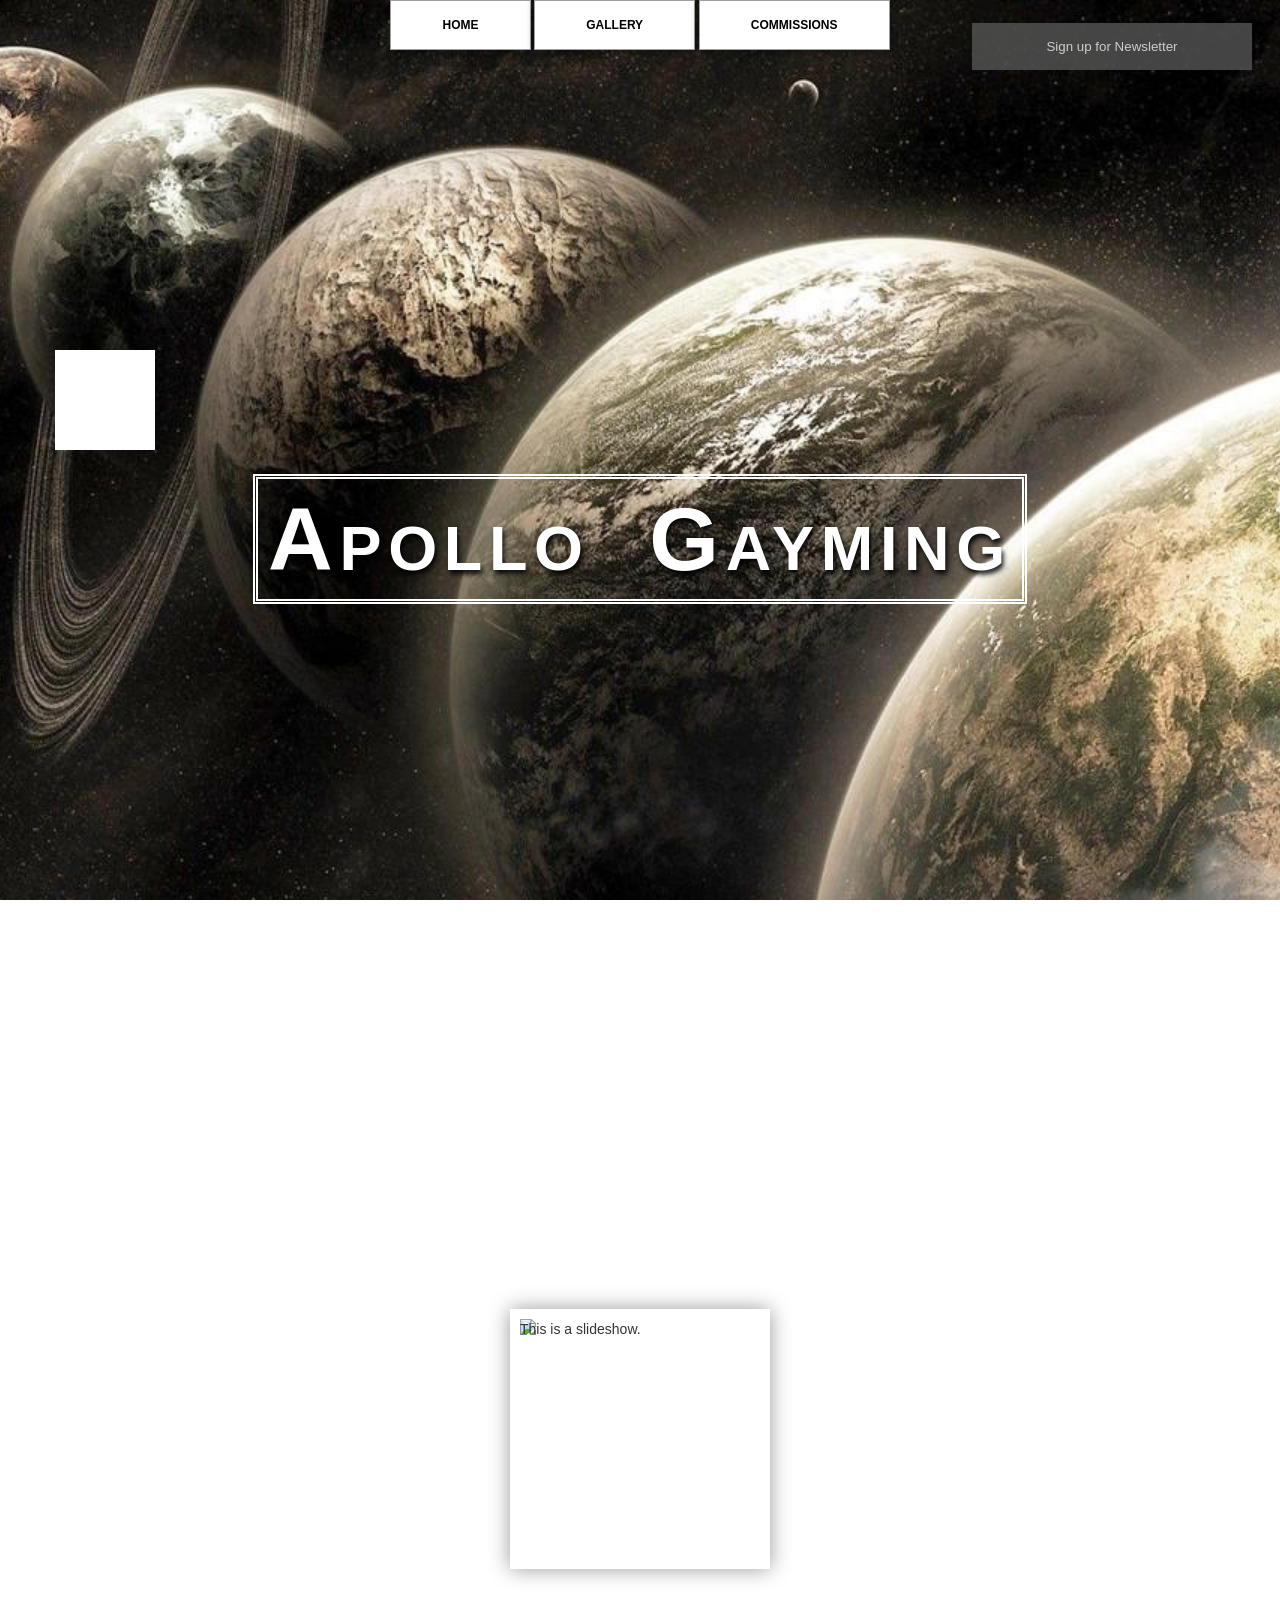
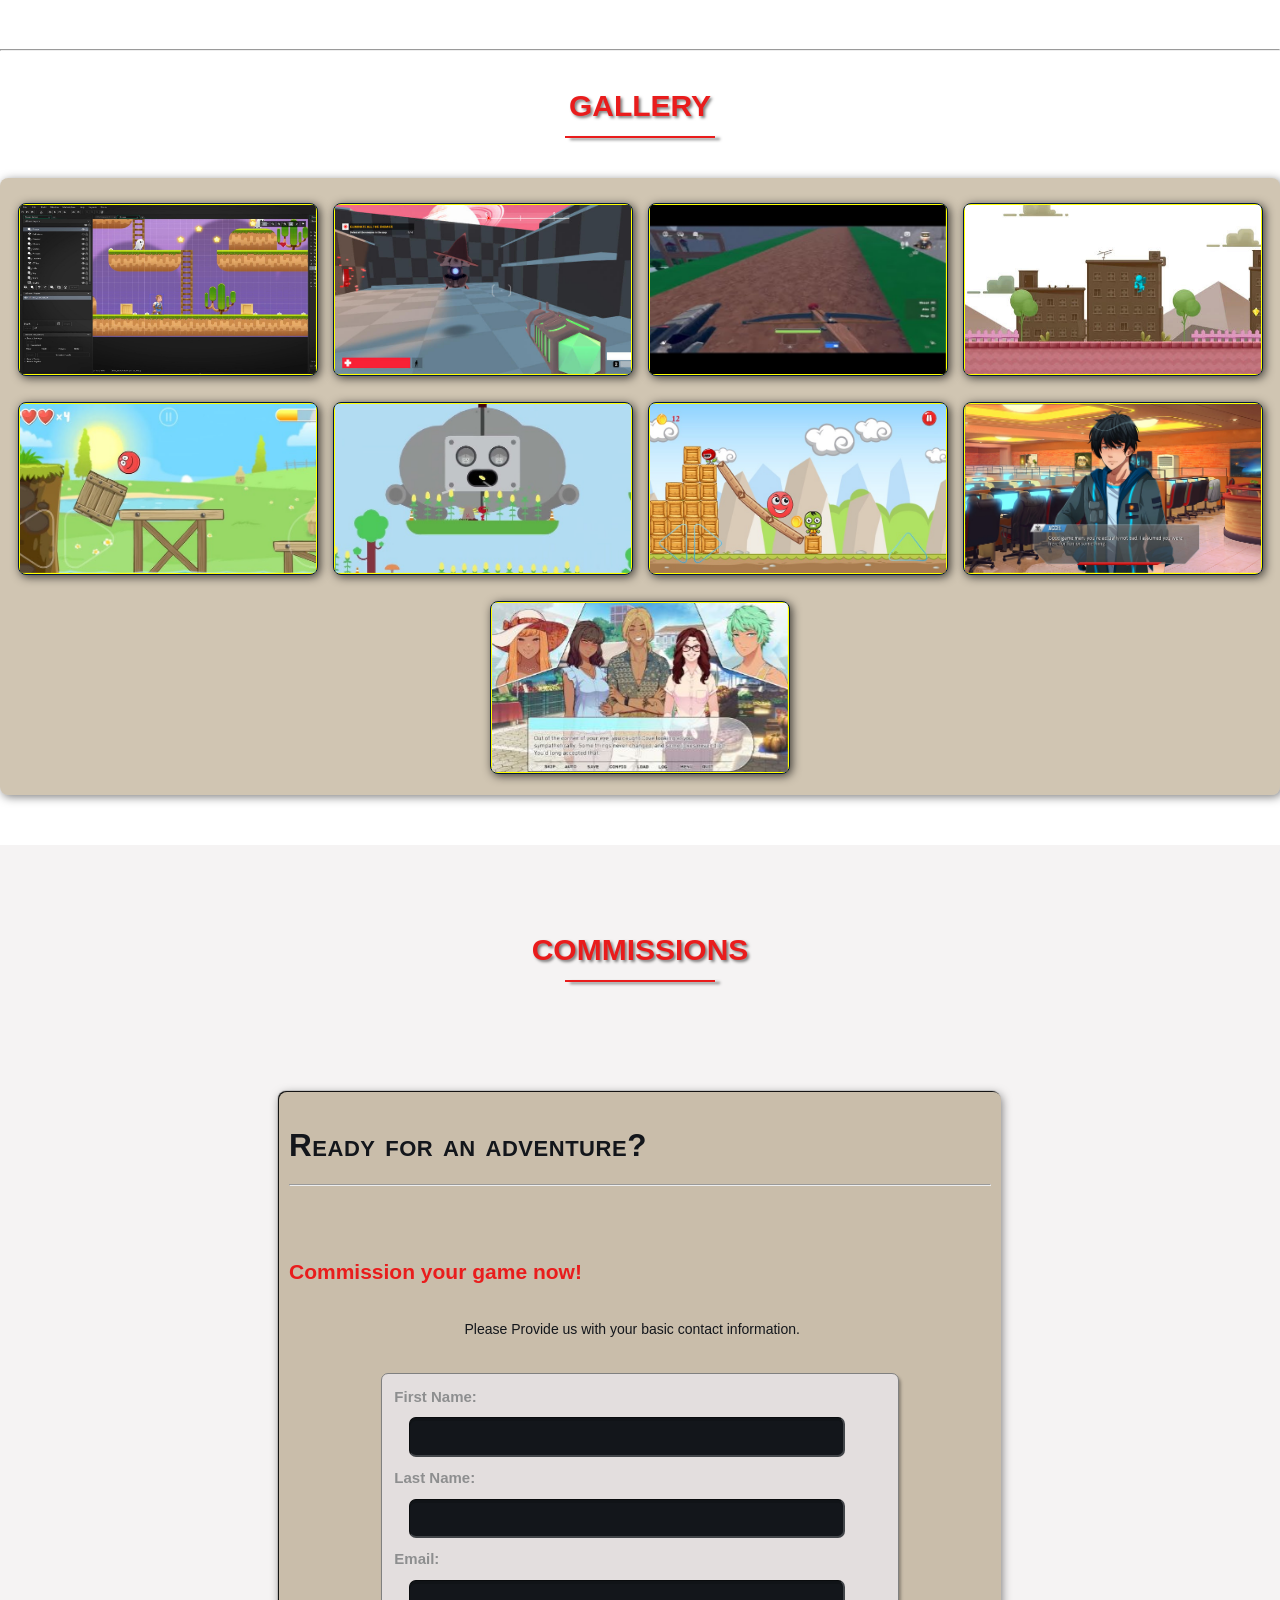
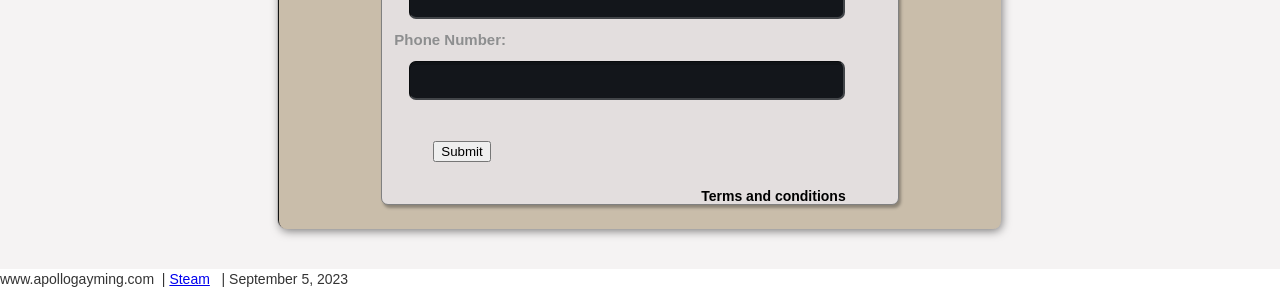
==== index.html @ eaafe313 "Updated thumbnail folder name" ====
<!DOCTYPE html>
<html lang="en">
<head>
    <meta charset="utf-8">    
    <title>Coding Sam</title>
    <link rel="stylesheet" href="./css/shared.css">
    <link rel="stylesheet" href="./css/animations.css">
    <script src="./JS/sharedjs.js"></script>
    <script src="https://ajax.googleapis.com/ajax/libs/jquery/2.1.3/jquery.min.js"></script>
</head>
<body>
    <script>
        document.body.classList.add('fade-out');
        window.addEventListener('DOMContentLoaded', () => {
            document.body.classList.remove('fade-out');
        });
    </script>
    <!-- NAV -->
    <div class="wrap">
        <div class="menu-container">
            <ul class="menu">
                <a href="#home" id="link"><li>HOME</li></a>
                <a href="#gallery"><li>GALLERY</li></a>
                <a href="#contact"><li>COMMISSIONS</li></a>
            </ul>
        </div>
    </div>
    <!-- END NAV -->
    <article class="all-sections"></article>
    
    <!-- HOME -->
        <div id="home">
            <div class="container">
                <div class="text-center">
                    <div id="dropbox"></div>
                    <span class="head-main" style="font-size:7vw;">Apollo Gayming</span>
                </div>
            </div>
        </div>
        <!-- END HOME-->
        <!-- NEWSLETTER -->
            <button class="open-button" onclick="openForm()">Sign up for Newsletter</button>
            
            <!-- Popup Form -->
            <div class="form-popup" id="news-Form">
                <form action="/action_page.php" class="form-container">
                    <label for="newsname">Name: </label>
                    <input type="text" placeholder="Enter Name..." name="newsname" required>
                    <label for="news-email">Email: </label>
                    <input type="text" placeholder="Email..." name="news-email" required>
                    <button type="submit" class="btn">Submit</button>
                    <button type="button" class="btn cancel" onclick="closeForm()">Close</button>
                    
                </form>
            </div>
            <!-- END Popup Form-->
        <article class="main-section">
        <!-- GALLERY -->
        <section>
            <div id="slideshow">
                <script>
                $("#slideshow > div:gt(0)").hide();

                setInterval(function() {
                    $('#slideshow > div:first')
                    .fadeOut(1000)
                    .next()
                    .fadeIn(1000)
                    .end()
                    .appendTo('#slideshow');
                }, 3000);
                </script>
                <div>
                  <img src="https://assets.codepen.io/9632/dog.jpg">
                </div>
                <div>
                  <img src="https://assets.codepen.io/9632/plant.jpg">
                </div>
                <div>
                  This is a slideshow.
                </div>
             </div>
            <hr>
            <div id="gallery">
                <h1>Gallery</h1>
                <div class="flex-container">

                    <!-- PHOTO-CONTAINER 1 -->
                    <div class="photo-container">
                        <div class="photo">
                            <img class="zoom-image" src="/images/Thumb/thumbnail_1.jpeg" alt="">
                            <div class="photo-overlay">
                                <h3>Click to Enlarge</h3>
                                <p>We have several game launches coming soon, but check out these <em>recent projects</em>!</p>
                            </div>
                        </div>
                    </div>
                    <!-- END PHOTO-CONTAINER -->

                    <!-- PHOTO-CONTAINER 2 -->
                    <div class="photo-container">
                        <div class="photo">
                            <img class="zoom-image" src="/images/Thumb/thumbnail_2.jpeg" alt="">
                            <div class="photo-overlay">
                                <h3>Click to Enlarge</h3>
                                <p>We have several game launches coming soon, but check out these <em>recent projects</em>!</p>
                            </div>
                        </div>
                    </div>
                    <!-- END PHOTO-CONTAINER -->
                     <!-- PHOTO-CONTAINER 3 -->
                     <div class="photo-container">
                        <div class="photo">
                            <img class="zoom-image" src="/images/Thumb/thumbnail_3.jpeg" alt="">
                            <div class="photo-overlay">
                                <h3>Click to Enlarge</h3>
                                <p>We have several game launches coming soon, but check out these <em>recent projects</em>!</p>
                            </div>
                        </div>
                    </div>
                    <!-- END PHOTO-CONTAINER -->
                     <!-- PHOTO-CONTAINER 4 -->
                     <div class="photo-container">
                        <div class="photo">
                            <img class="zoom-image" src="./images/Thumb/thumbnail_4.jpeg" alt="">
                            <div class="photo-overlay">
                                <h3>Click to Enlarge</h3>
                                <p>We have several game launches coming soon, but check out these <em>recent projects</em>!</p>
                            </div>
                        </div>
                    </div>
                    <!-- END PHOTO-CONTAINER -->
                     <!-- PHOTO-CONTAINER 5 -->
                     <div class="photo-container">
                        <div class="photo">
                            <img class="zoom-image" src="./images/Thumb/thumbnail_5.jpeg" alt="">
                            <div class="photo-overlay">
                                <h3>Click to Enlarge</h3>
                                <p>We have several game launches coming soon, but check out these <em>recent projects</em>!</p>
                            </div>
                        </div>
                    </div>
                    <!-- END PHOTO-CONTAINER -->
                     <!-- PHOTO-CONTAINER 6 -->
                     <div class="photo-container">
                        <div class="photo">
                            <img class="zoom-image" src="./images/Thumb/thumbnail_6.jpeg" alt="">
                            <div class="photo-overlay">
                                <h3>Click to Enlarge</h3>
                                <p>We have several game launches coming soon, but check out these <em>recent projects</em>!</p>
                            </div>
                        </div>
                    </div>
                    <!-- END PHOTO-CONTAINER -->
                     <!-- PHOTO-CONTAINER 7 -->
                     <div class="photo-container">
                        <div class="photo">
                            <img class="zoom-image" src="./images/Thumb/thumbnail_7.jpeg" alt="">
                            <div class="photo-overlay">
                                <h3>Click to Enlarge</h3>
                                <p>We have several game launches coming soon, but check out these <em>recent projects</em>!</p>
                            </div>
                        </div>
                    </div>
                    <!-- END PHOTO-CONTAINER -->
                     <!-- PHOTO-CONTAINER 8 -->
                     <div class="photo-container">
                        <div class="photo">
                            <img class="zoom-image" src="./images/Thumb/thumbnail_8.jpeg" alt="Image of dating simulator 1">
                            <div class="photo-overlay">
                                <h3>Click to Enlarge</h3>
                                <p>We have several game launches coming soon, but check out these <em>recent projects</em>!</p>
                            </div>
                        </div>
                    </div>
                    <!-- END PHOTO-CONTAINER -->
                     <!-- PHOTO-CONTAINER 9 -->
                     <div class="photo-container">
                        <div class="photo">
                            <img class="zoom-image" src="./images/Thumb/thumbnail_9.jpeg" alt="Image of dating simulator 2">
                            <div class="photo-overlay">
                                <h3>Click to Enlarge</h3>
                                <p>We have several game launches coming soon, but check out these <em>recent projects</em>!</p>
                            </div>
                        </div>
                    </div>
                    <!-- END PHOTO-CONTAINER -->


                </div>
            </div>
        </section>
        <!-- END GALLERY -->
        </article>

        <article class="main-section">
        <!-- COMMISSIONS -->
        <section id="contact">
            <div class="container">
                <div class="heading-padding">
                    <h1 class="heading-padding">Commissions</h1>
                    <div class="reservation">
                        <h2><span>Ready for an adventure?</span>
                            <hr>
                        <br/>Commission your game now!
                    </h2>
                    <p class="rsvp-text">
                        Please Provide us with your basic contact information.
                    </p>
                    <div class="form-rsvp">
                        <form name="myForm" action="" onsubmit="return validateForm()" method="post">
                            First Name: <input name="fname" class="rsvp" type="text" value="">
                            Last Name: <input name="lname" class="rsvp" type="text" value="">
                            Email: <input name="form-email" class="rsvp" type="text" value="">
                            Phone Number: <input name="phonenumber" class="rsvp" type="text" value="">
                            <div class="form-spacer">
                                <label class="terms">Terms and conditions</label>
                           
                                <input type="submit" value="Submit">
                                
                            </div>
                        </form>
                    </div>
                    </div>
                </div>
            </div>
        </section>
        <!-- END COMMISSION -->
        </article>
    </article>

    <!-- END NEWSLETTER -->
    <!-- FOOTER -->
    <div>
        www.apollogayming.com &nbsp;| <a href="https://store.steampowered.com/">Steam</a> &nbsp; |  <time>September 5, 2023</time>
    </div>
    <!-- END FOOTER -->
</body>
</html>
---- css/shared.css ----
/*----- GENERIC STYLES -----*/

html {
    font-family: sans-serif;
    font-size: 62.5%;
    -webkit-tap-highlight-color: rgba(0, 0, 0, 0);
    -webkit-text-size-adjust: 100%;
    -ms-text-size-adjust: 100%;
    background-color: #000;
    scroll-behavior: smooth;
}

body {
    font-size: 14px;
    margin: 0;
    font-family: "Helvetica Neue", Arial, Helvetica, sans-serif;
    line-height: 1.42857143;
    color: #333;
    background-color: #fff;
    opacity: 1;
    transition: 1s opacity;
}

body.fade-out {
    opacity: 0;
    transition: none;
}

footer,
nav {
    display: block;
}

h1, h2, h3, h4, h5, h6 {
    font-family: 'Open Sans', sans-serif;
}


h1 {
    line-height: 50px;
    font-weight: 900;
    font-size: 30px;
    text-transform: uppercase;
    text-align: center;
    color: #E91C1C;
    text-shadow: 2px 2px 3px rgba(0, 0, 0, 0.5);
}

h1::after { /* This is the underline*/
    display: block;
    content: " ";
    height: 2px;
    width: 150px;
    background: #E91C1C;
    margin: 5px auto 40px;
    box-shadow: 5px 2px 3px rgba(0, 0, 0, 0.5);
}

h2 {
    line-height: 50px;
    color: #E91C1C;
}

h3 {
    line-height: 30px;
    padding-bottom: 20px;
}

h4 {
    padding-top: 25px;
    line-height: 40px;
    padding-bottom: 0px;
    font-size: 22px;
    font-weight: 900;
}

p {
    font-weight: 300;
    line-height: 30px;
    padding-bottom: 15px;
}

.text-center {
    text-align: center;
}

.heading-padding {
    padding-bottom: 40px;
}

section {
    padding-top: 50px;
    margin-top: 50px;
}

.navbar {
    height: 105px;
    max-height: 340px;
    display: inline-block;
}

.container {
    padding-right: 15px;
    padding-left: 15px;
    margin-right: auto;
    margin-left: auto;
}

.container-fluid {
    padding-right: 15px;
    padding-right: 15px;
    margin-right: auto;
    margin-left: auto;
}

.row {
    margin-right: -15px;
    margin-left: -15px;
}

.clearfix::after, /*:after is now ::after with a double colon*/
.container::after,
.navbar::after {
    clear:both;
    display: table;
    content: " ";
}

.wrap {
    height: 100%;
    width: 100%;
    position: absolute;
    /*This ensures that the images cannot render oustide of their container without forcing any scrollbars*/
    overflow: hidden;
    top: 0;
    left: 0;
    text-align: center;
}

.menu-container {
    max-height: 340px;
    margin: 0% auto;
    content: " ";
    /*top: 0;
    left: 0; */
    /* position: absolute; */ /*to the top edge of the screen*/
    width: 100%;
    position: fixed;
    z-index: 100;
    /* background-color: rgba(255, 2555, 255, 0.5); */
}

/*--------------- HOME SECTION STYLES --------------*/

#home {
    background: url(../images/planets.jpg) no-repeat 50% 50%;
    background-attachment: fixed;
    -webkit-background-size: cover;
    -moz-background-size: cover;
    -o-background-size: cover;
    background-size: cover;
    width: 100%;
    display: block;
    height: auto;
    padding-top: 350px; /*This is spacer before the Main title Logo*/
    padding-bottom: 500px; /* This is spacer after the Main title logo*/
    color: #fff;
}

#dropbox {
    width: 100px;
    height: 100px;
    background: white;
    position: relative;
    animation: mymove 5s infinite;
}

@keyframes mymove {
  from {top: 0px;}
  to {top: 200px;}
}


.head-main {
    text-shadow: 2px 4px 5px rgba(0, 0, 0, 0.9);
    font-variant: small-caps;
    color: #fff;
    letter-spacing: 5pt;
    word-spacing: 21pt;
    font-size: 4.5em;
    text-align: left;
    font-family: impact, sans-serif;
    line-height: 2;
    font-weight: 900;
    border: 5px double #fff;
    padding: 10px;
}

.head-sub-main {
    font-size: 23px;
    font-weight: 500;
    padding: 50px 20px 10px 20px;
    text-transform: uppercase;
}

.head-last {
    font-size: 18px;
    font-weight: 900;
    padding: 5px 20px 20px 20px;
    text-transform: uppercase;
}

/* ------- Zoom In Image -----------*/
@keyframes zoominoutsinglefeatured {
    0% {
        transform: scale(1,1);
    }
    50% {
        transform: scale(1.2,1.2);
    }
    100% {
        transform: scale(1,1);
    }
}

.photo img {
	animation: zoominoutsinglefeatured 15s forwards;
}

/*---------- Slideshow -------------------*/
#slideshow {
    margin: 80px auto;
    position: relative;
    width: 240px;
    height: 240px;
    padding: 10px;
    box-shadow: 0 0 20px rgba(0, 0, 0, 0.4);
  }
  
#slideshow > div {
    position: absolute;
    top: 10px;
    left: 10px;
    right: 10px;
    bottom: 10px;
  }
/* -------- CONTACT STYLES ______________*/

.flex-container {
    display: -webkit-flex;
    display: flex;
    flex-wrap: wrap;
    padding: 10px;
    border-radius: 8px;
    margin: 0px auto;
    background-color: rgba(100, 65, 0, .3);
    box-shadow: 2px 2px 10px 0 rgba(0, 0, 0, 0.5);
}

#contact {
    background-color: #f5f3f3;
}

.reservation {
    width: 60%;
    padding: 10px;
    border-radius: 8px;
    margin: 0px auto;
    background-color: rgba(100, 65, 0, .3);
    box-shadow: -1px -1px 1px 0 rgba(0, 0, 0, 1), 1px 2px 10px 0 rgba(0, 0, 0, 0.5);
}

reservation h2 {
    width: 70%;
    text-align: center;
    margin: 0 auto;
    color: #13161b;
    font-weight: 500;
    font-size: 1.3em;
    letter-spacing: 0pt;
    word-spacing: 0pt;
}

.reservation h2 span {
    width: 70%;
    text-align: center;
    margin: 0 auto;
    color: #13161b;
    font-weight: 900;
    font-size: 1.5em;
    font-variant: small-caps;
    letter-spacing: .4pt;
    word-spacing: .3pt;
}

.reservation p {
    color: #13161b;
    width: 50%;
    margin: 0 auto;
}

.reservation form {
    font-size: 15px;
    outline: none;
    font-weight: 600;
    color: #8D8E8F;
    padding: 12px 12px;
    width: 70%;
    border: 1px solid #808080;
    margin: 2% auto;
    border-radius: 7px;
    background: rgb(227, 222, 222);
    box-shadow: 2px 3px 3px 0px rgba(0, 0, 0, 0.3);
    font-family: 'Raleway', sans-serif;
}

.reservation input[type="text"] {
    font-size: 15px;
    outline: none;
    font-weight: 600;
    color: #8D8E8F;
    padding: 2% 1% 2% 7%;
    width: 80%;
    border-top: 1px solid #090B0D;
    border-right: 2px solid #424549;
    border-bottom: 2px solid #424549;
    border-left: 1px solid #090B0D;
    margin: 10px 1em;
    border-radius: 7px;
    background: #13161B;
    box-shadow: inset 0px 3px 0px 0px rgba(5, 5, 5, 0.15);
    font-family: 'Raleway', sans-serif;
}

.reservation input[type="text"]:hover {
    box-shadow: 0 0 18px rgba(100, 65, 0, .8);
}

/* Button used to open the contact form - fixed at the bottom of the page */
.open-button {
    background-color: #555;
    color: white;
    padding: 16px 20px;
    border: none;
    cursor: pointer;
    opacity: 0.8;
    position: fixed;
    top: 23px;
    right: 28px;
    width: 280px;
  }
  
/* The popup form - hidden by default */
.form-popup {
    display: none;
    position: fixed;
    bottom: 0;
    right: 15px;
    border: 3px solid #f1f1f1;
    z-index: 9;
  }
  
  /* Add styles to the form container */
  .form-container {
    max-width: 300px;
    padding: 10px;
    background-color: white;
  }
  
  /* Full-width input fields */
  .form-container input[type=text], .form-container input[type=password] {
    width: 100%;
    padding: 15px;
    margin: 5px 0 22px 0;
    border: none;
    background: #f1f1f1;
  }
  
  /* When the inputs get focus, do something */
  .form-container input[type=text]:focus, .form-container input[type=password]:focus {
    background-color: #ddd;
    outline: none;
  }
  
  /* Set a style for the submit/login button */
  .form-container .btn {
    background-color: #04AA6D;
    color: white;
    padding: 16px 20px;
    border: none;
    cursor: pointer;
    width: 100%;
    margin-bottom:10px;
    opacity: 0.8;
  }
  
  
  /* Add some hover effects to buttons */
  .form-container .btn:hover, .open-button:hover {
    opacity: 1;
  }

.form-spacer {
    padding: 30px 39px;
}

.terms {
    margin: 30px 1px 0 0;
    margin-top: 13%;
    padding-left: 52px;
    font-size: 14px;
    line-height: 5px;
    color: #000;
    cursor: pointer;
    font-family: 'Raleway', sans-serif;
    font-weight: 600;
    position: relative;
    display: inline;
    float: right;
}

.terms:hover {
    color: orange;
    text-decoration: underline;
}

.submit input[type="submit"] {
    color: rgb(255, 255, 255);
    cursor: pointer;
    border: none;
    font-weight: 900;
    outline: none;
    text-align: center;
    font-family: 'Raleway', sans-serif;
    margin: 0px 3%;
    padding: 7px 0px;
    width: 25%;
    font-size: 18px;
    transition: border-color 0.3s color 0.3s background-color 0.3s;
    border-radius: 7px;
    background-color: #797a7b;
    box-shadow: 1px 1px 4px 0 rgba(0, 0, 0, 0.3);

}

.submit input[type="submit"]:hover {
    color: #000;
    background-color: #8D8E8F;
    box-shadow: inset 1px 2px 15px 0 rgba(0, 0, 0, .5);
}

/*----- FOOTER STYLES -----*/

#footer {
    background-color: rgba(100, 65, 0, .3);
    color: #000;
    text-shadow: 2px 2px 8px 0 rgba(0, 0, 0, 1);
    padding: 20px 50px 20px 50px;
    text-align: right;
}


/*------ @MEDIA QUERIES -----*/

@media all and (max-width: 640px) and (min-width: 381px) {
    .head-main {
        font-size: 28px;
    }
}
@media all and (max-width: 381px) and (min-width: 200px) {
    .head-main {
        font-size: 24px;
    }
}

@media (min-width: 768px) {
    .container {
        width: 750px;
    }
}

@media (min-width: 992px) {
    .container {
        width: 970px;
    }
}

@media (min-width: 1200px) {
    .container {
        width: 1170px;
    }
}
---- css/animations.css ----
/*----- MENU SECTION ANIMATION -----*/
.menu {
    color: #f00;
    font: bold 12px/18px sans-serif;
    text-align: center;
    display: inline;
    margin: 0% auto;
    padding: 0;
    list-style: none;
    text-decoration: none;
}

.menu li {
    color: #000;
    background-color: rgba(255, 255, 255, 1);
    display: inline-block;
    margin: 0% auto;
    position: relative;
    padding: 15px 4%;
    border: 1px solid #9D9FA2;
    box-shadow: 2px 2px 10px 0 rgba(0, 0, 0, 0.5);
    /*background-color: #052136; */
    cursor: pointer;
    transition-property: background;
    transition-duration: .4s;
    transition-delay: 0s;
    transition-timing-function: ease-in-out;
}

.menu li:hover {
    color: #f00;
    background-color: rgba(100, 65, 0, 0.3);
}

/*----- GALLERY SECTION ANIMATION ------*/

.photo {
    position: relative;
    line-height: 0;
    margin-bottom: 2em;
    overflow: hidden;
    border-radius: 8px;
    padding: 1px;
    border: 1px solid #021a40;
    background-color: #ff0;
    box-shadow: 2px 2px 10px 0 rgba(0, 0, 0, 0.7);
}

.photo-container {
    text-align: center;
    margin: 15px auto;
    width: 300px;
    height: 169px;
}

.photo-container img {
    max-width: 100%;
    width: 300px;
    height: 169px;
}

.photo-overlay {
    color: #fff;
    position: absolute;
    top: 0;
    right: 0;
    bottom: 0;
    left: 0;
    padding-left: 20px;
    padding-right: 20px;
    justify-content: center;/* For centering text inside .photo-overlay */
    align-items: center;
    background: rgba(0, 0, 0, .5);
}

.white-head {
    color: #c9bdaa;
    margin-top: 5%;
}

/*----- Photo Overlay Transitions -------*/

.photo-overlay {
    opacity: 0;
    transition: opacity .5s;
    border-radius: 10px;
    cursor: pointer;
}

.photo-overlay:hover {
    opacity: 1;
}

.photo img {
    transition: transform .5s;
    transform-origin: 50% 50%;
}

.photo:hover img {
    transform: scale(1.1);
}
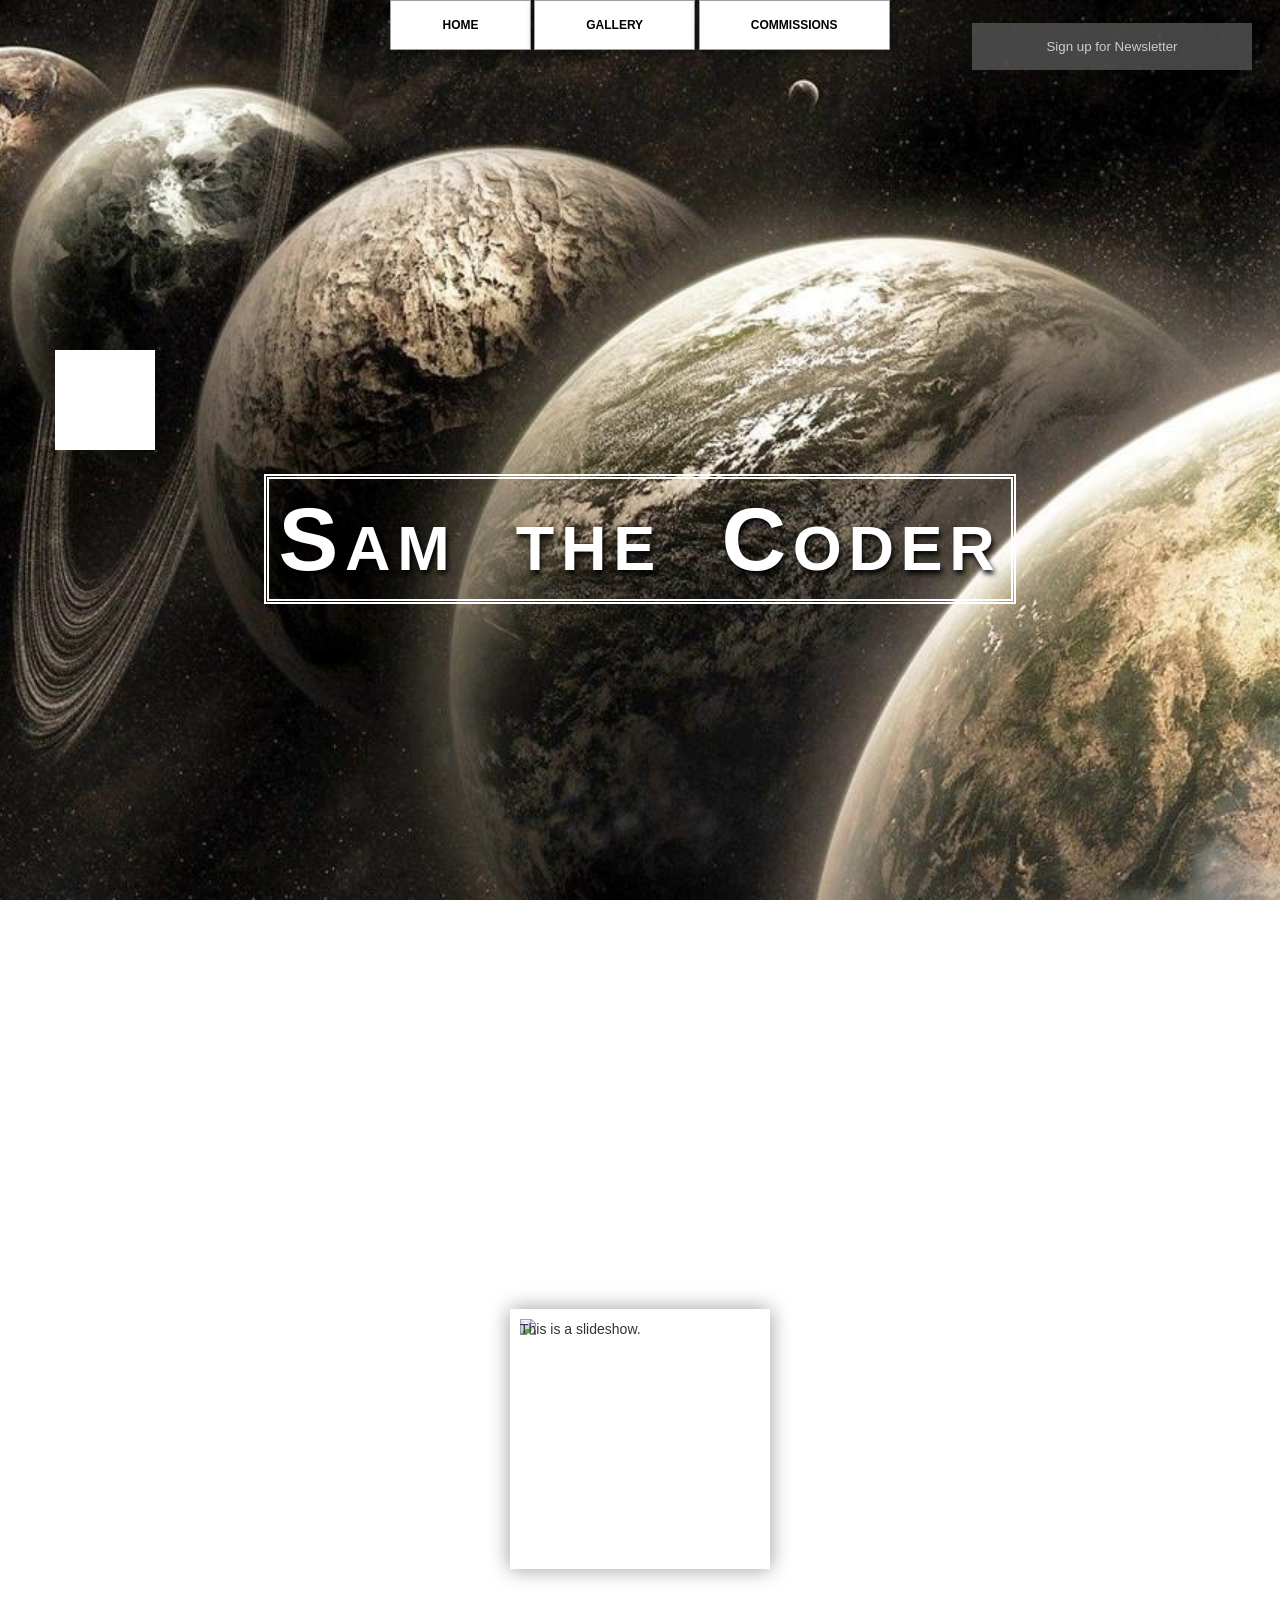
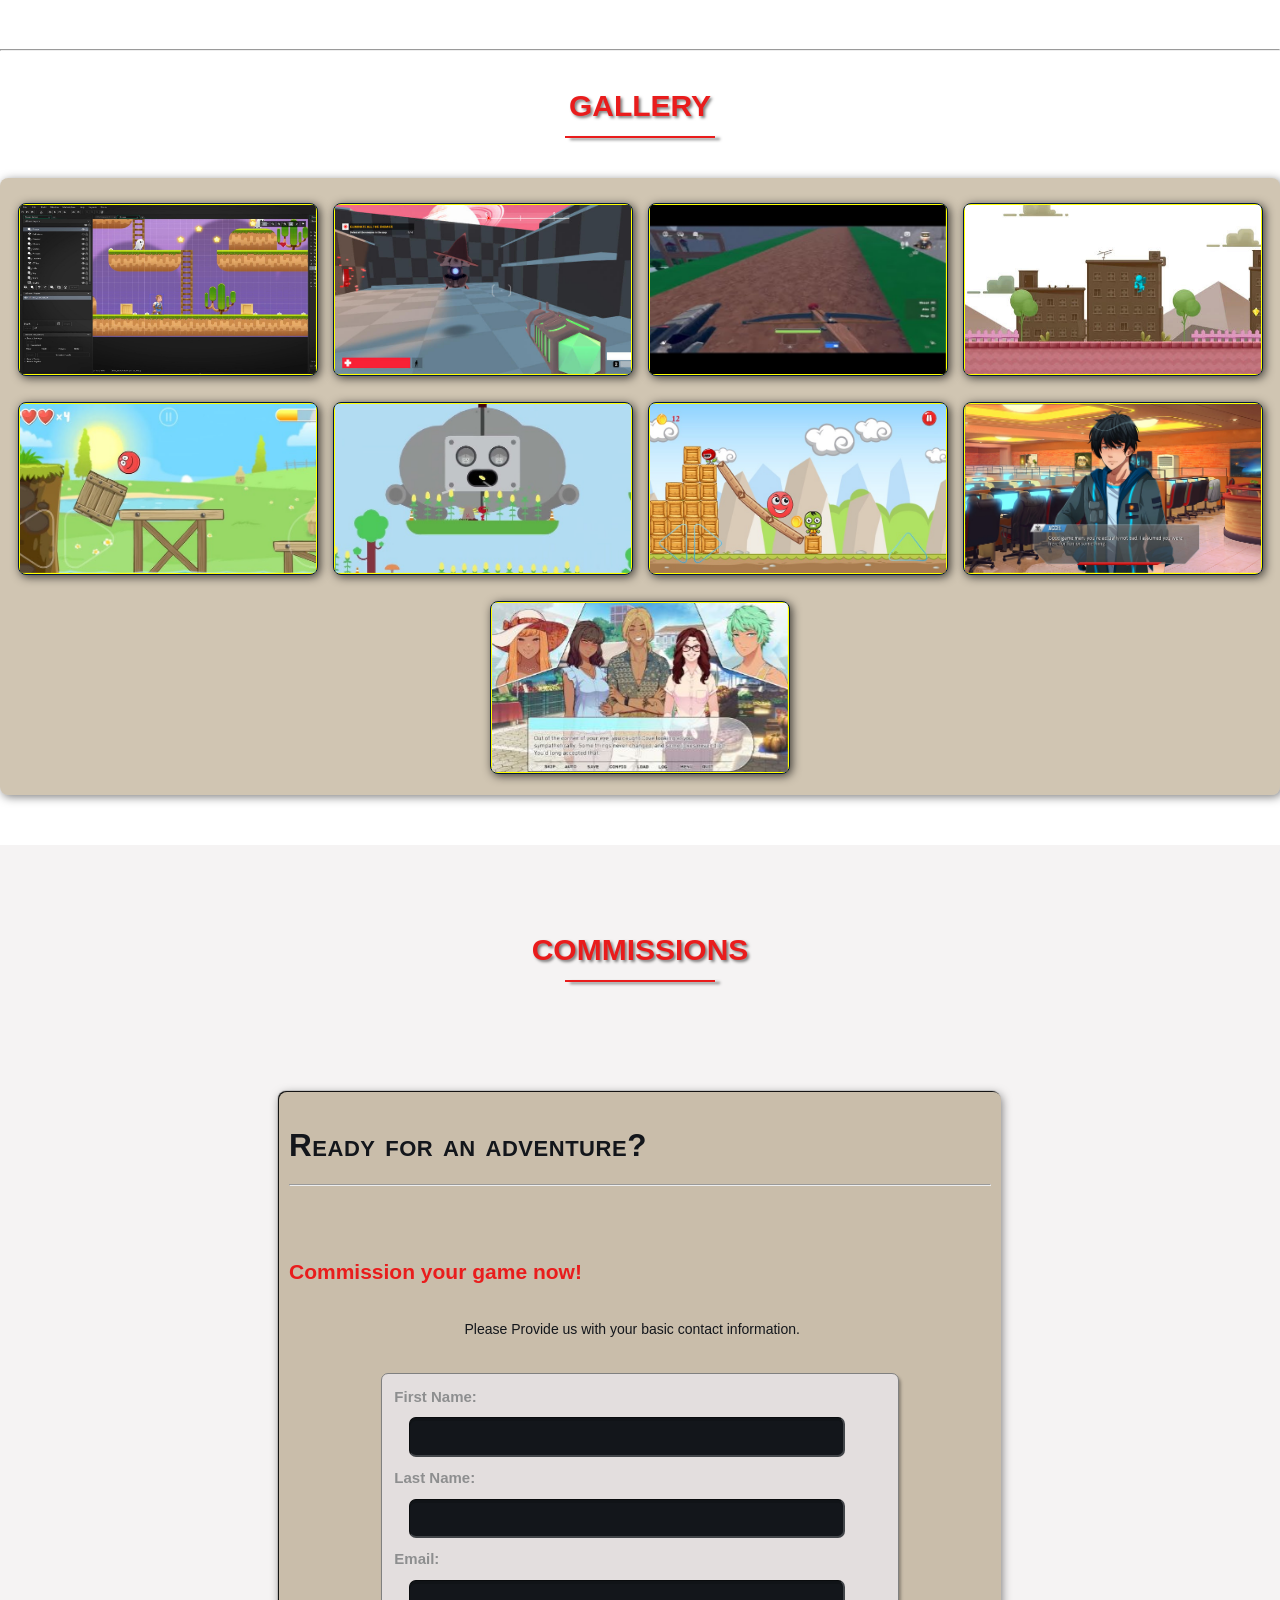
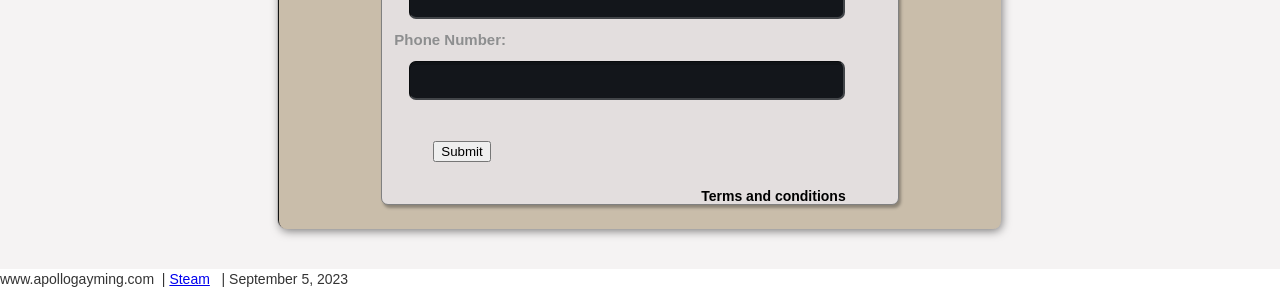
==== commit d1c81db1: "Updated name" ====
--- a/index.html
+++ b/index.html
@@ -33,7 +33,7 @@
             <div class="container">
                 <div class="text-center">
                     <div id="dropbox"></div>
-                    <span class="head-main" style="font-size:7vw;">Apollo Gayming</span>
+                    <span class="head-main" style="font-size:7vw;">Sam the Coder</span>
                 </div>
             </div>
         </div>
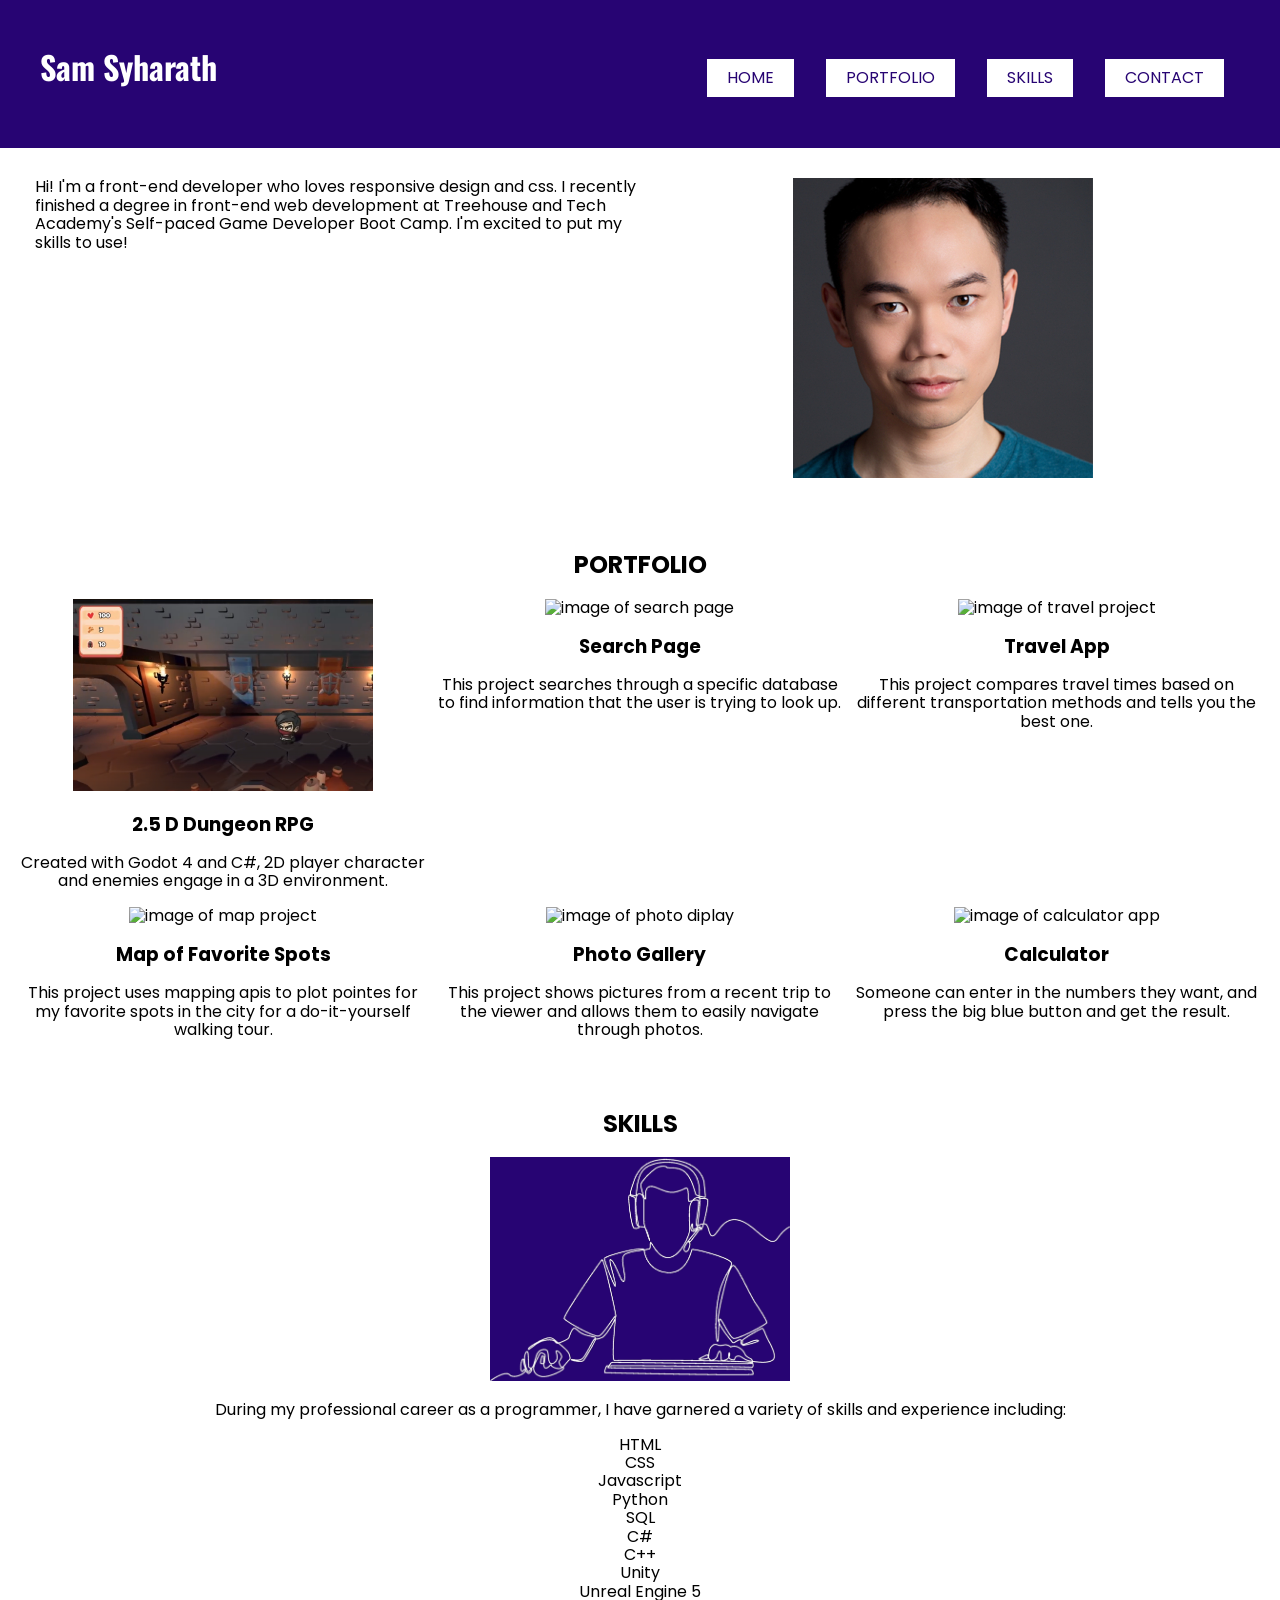
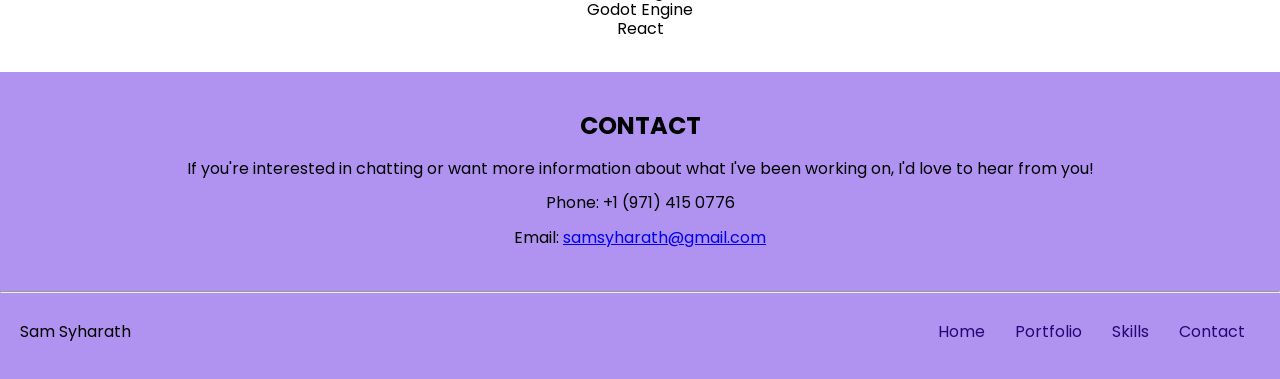
==== commit b98b746b: "Updated images and alt text" ====
--- a/index.html
+++ b/index.html
@@ -1,239 +1,104 @@
 <!DOCTYPE html>
 <html lang="en">
 <head>
-    <meta charset="utf-8">    
-    <title>Coding Sam</title>
-    <link rel="stylesheet" href="./css/shared.css">
-    <link rel="stylesheet" href="./css/animations.css">
-    <script src="./JS/sharedjs.js"></script>
-    <script src="https://ajax.googleapis.com/ajax/libs/jquery/2.1.3/jquery.min.js"></script>
+    <meta charset="UTF-8">
+    <meta http-equiv="X-UA-Compatible" content="IE=edge">
+    <meta name="viewport" content="width=device-width, initial-scale=1.0">
+    <link rel="stylesheet" href="css/normalize.css">
+    <link rel="stylesheet" href="css/styles.css">
+    <link rel="stylesheet" href="https://fonts.googleapis.com/css2?family=Oswald:wght@500&family=Poppins&display=swap">
+    <title>My Responsive Site</title>
 </head>
 <body>
-    <script>
-        document.body.classList.add('fade-out');
-        window.addEventListener('DOMContentLoaded', () => {
-            document.body.classList.remove('fade-out');
-        });
-    </script>
-    <!-- NAV -->
-    <div class="wrap">
-        <div class="menu-container">
-            <ul class="menu">
-                <a href="#home" id="link"><li>HOME</li></a>
-                <a href="#gallery"><li>GALLERY</li></a>
-                <a href="#contact"><li>COMMISSIONS</li></a>
+    <header class="main-header" id="main-heading">
+        <nav class="main-nav">
+            <h1 id="name">Sam Syharath</h1>
+            <ul class="header-buttons">
+                <li><a href="#main-heading">Home</a></li>
+                <li><a href="#portfolio">Portfolio</a></li>
+                <li><a href="#skills">Skills</a></li>
+                <li><a href="#contact">Contact</a></li>
+            </ul>
+        </nav>
+    </header>
+    <main>
+        <ul id="intro">
+            <li><img id="profile-pic" src="images/Samson-Syharath.jpg" alt="Cartoon image of designer"></li>
+            <li id="intro-statement">Hi! I'm a front-end developer who loves responsive design and css. I recently finished a degree in front-end web development at Treehouse and Tech Academy's Self-paced Game Developer Boot Camp. I'm excited to put my skills to use!</li>
+        </ul>
+        <br>
+        <div id="portfolio">
+            <h2 id="portfolio_header">Portfolio</h2>
+            <ul class="portfolio-items">
+                <li id="marketing">
+                    <img src="images\thumbnail_1_files\drpg_thumbnail.png" alt="Screenshot of 2.5D RPG">
+                    <h3>2.5 D Dungeon RPG</h3>
+                    <p>Created with Godot 4 and C#, 2D player character and enemies engage in a 3D environment. </p>
+                </li>
+                <li id="search">
+                    <img src="images/portfolio-2.png" alt="image of search page">
+                    <h3>Search Page</h3>
+                    <p>This project searches through a specific database to find information that the user is trying to look up.</p>
+                </li>
+                <li id="travel">
+                    <img src="images/portfolio-3.png" alt="image of travel project">
+                    <h3>Travel App</h3>
+                    <p>This project compares travel times based on different transportation methods and tells you the best one.</p>
+                </li>
+                <li id="map">
+                    <img src="images/portfolio-4.png" alt="image of map project">
+                    <h3>Map of Favorite Spots</h3>
+                    <p>This project uses mapping apis to plot pointes for my favorite spots in the city for a do-it-yourself walking tour.</p>
+                </li>
+                <li id="photo">
+                    <img src="images/portfolio-5.png" alt="image of photo diplay">
+                    <h3>Photo Gallery</h3>
+                    <p>This project shows pictures from a recent trip to the viewer and allows them to easily navigate through photos.</p>
+                </li>
+                <li id="calculator">
+                    <img src="images/portfolio-6.png" alt="image of calculator app">
+                    <h3>Calculator</h3>
+                    <p>Someone can enter in the numbers they want, and press the big blue button and get the result.</p>
+                </li>
             </ul>
         </div>
-    </div>
-    <!-- END NAV -->
-    <article class="all-sections"></article>
-    
-    <!-- HOME -->
-        <div id="home">
-            <div class="container">
-                <div class="text-center">
-                    <div id="dropbox"></div>
-                    <span class="head-main" style="font-size:7vw;">Sam the Coder</span>
-                </div>
-            </div>
+        <br>
+        <div id="skills">
+            <h2>Skills</h2>
+            <img src="images/apolloframe.png" alt="Outline image of designer">
+            <p>During my professional career as a programmer, I have garnered a variety of skills and experience including:</p>
+            <ul id="skill-list">
+                <li>HTML</li>
+                <li>CSS</li>
+                <li>Javascript</li>
+                <li>Python</li>
+                <li>SQL</li>
+                <li>C#</li>
+                <li>C++</li>
+                <li>Unity</li>
+                <li>Unreal Engine 5</li>
+                <li>Godot Engine</li>
+                <li>React</li>
+            </ul>
         </div>
-        <!-- END HOME-->
-        <!-- NEWSLETTER -->
-            <button class="open-button" onclick="openForm()">Sign up for Newsletter</button>
-            
-            <!-- Popup Form -->
-            <div class="form-popup" id="news-Form">
-                <form action="/action_page.php" class="form-container">
-                    <label for="newsname">Name: </label>
-                    <input type="text" placeholder="Enter Name..." name="newsname" required>
-                    <label for="news-email">Email: </label>
-                    <input type="text" placeholder="Email..." name="news-email" required>
-                    <button type="submit" class="btn">Submit</button>
-                    <button type="button" class="btn cancel" onclick="closeForm()">Close</button>
-                    
-                </form>
-            </div>
-            <!-- END Popup Form-->
-        <article class="main-section">
-        <!-- GALLERY -->
-        <section>
-            <div id="slideshow">
-                <script>
-                $("#slideshow > div:gt(0)").hide();
-
-                setInterval(function() {
-                    $('#slideshow > div:first')
-                    .fadeOut(1000)
-                    .next()
-                    .fadeIn(1000)
-                    .end()
-                    .appendTo('#slideshow');
-                }, 3000);
-                </script>
-                <div>
-                  <img src="https://assets.codepen.io/9632/dog.jpg">
-                </div>
-                <div>
-                  <img src="https://assets.codepen.io/9632/plant.jpg">
-                </div>
-                <div>
-                  This is a slideshow.
-                </div>
-             </div>
-            <hr>
-            <div id="gallery">
-                <h1>Gallery</h1>
-                <div class="flex-container">
-
-                    <!-- PHOTO-CONTAINER 1 -->
-                    <div class="photo-container">
-                        <div class="photo">
-                            <img class="zoom-image" src="/images/Thumb/thumbnail_1.jpeg" alt="">
-                            <div class="photo-overlay">
-                                <h3>Click to Enlarge</h3>
-                                <p>We have several game launches coming soon, but check out these <em>recent projects</em>!</p>
-                            </div>
-                        </div>
-                    </div>
-                    <!-- END PHOTO-CONTAINER -->
-
-                    <!-- PHOTO-CONTAINER 2 -->
-                    <div class="photo-container">
-                        <div class="photo">
-                            <img class="zoom-image" src="/images/Thumb/thumbnail_2.jpeg" alt="">
-                            <div class="photo-overlay">
-                                <h3>Click to Enlarge</h3>
-                                <p>We have several game launches coming soon, but check out these <em>recent projects</em>!</p>
-                            </div>
-                        </div>
-                    </div>
-                    <!-- END PHOTO-CONTAINER -->
-                     <!-- PHOTO-CONTAINER 3 -->
-                     <div class="photo-container">
-                        <div class="photo">
-                            <img class="zoom-image" src="/images/Thumb/thumbnail_3.jpeg" alt="">
-                            <div class="photo-overlay">
-                                <h3>Click to Enlarge</h3>
-                                <p>We have several game launches coming soon, but check out these <em>recent projects</em>!</p>
-                            </div>
-                        </div>
-                    </div>
-                    <!-- END PHOTO-CONTAINER -->
-                     <!-- PHOTO-CONTAINER 4 -->
-                     <div class="photo-container">
-                        <div class="photo">
-                            <img class="zoom-image" src="./images/Thumb/thumbnail_4.jpeg" alt="">
-                            <div class="photo-overlay">
-                                <h3>Click to Enlarge</h3>
-                                <p>We have several game launches coming soon, but check out these <em>recent projects</em>!</p>
-                            </div>
-                        </div>
-                    </div>
-                    <!-- END PHOTO-CONTAINER -->
-                     <!-- PHOTO-CONTAINER 5 -->
-                     <div class="photo-container">
-                        <div class="photo">
-                            <img class="zoom-image" src="./images/Thumb/thumbnail_5.jpeg" alt="">
-                            <div class="photo-overlay">
-                                <h3>Click to Enlarge</h3>
-                                <p>We have several game launches coming soon, but check out these <em>recent projects</em>!</p>
-                            </div>
-                        </div>
-                    </div>
-                    <!-- END PHOTO-CONTAINER -->
-                     <!-- PHOTO-CONTAINER 6 -->
-                     <div class="photo-container">
-                        <div class="photo">
-                            <img class="zoom-image" src="./images/Thumb/thumbnail_6.jpeg" alt="">
-                            <div class="photo-overlay">
-                                <h3>Click to Enlarge</h3>
-                                <p>We have several game launches coming soon, but check out these <em>recent projects</em>!</p>
-                            </div>
-                        </div>
-                    </div>
-                    <!-- END PHOTO-CONTAINER -->
-                     <!-- PHOTO-CONTAINER 7 -->
-                     <div class="photo-container">
-                        <div class="photo">
-                            <img class="zoom-image" src="./images/Thumb/thumbnail_7.jpeg" alt="">
-                            <div class="photo-overlay">
-                                <h3>Click to Enlarge</h3>
-                                <p>We have several game launches coming soon, but check out these <em>recent projects</em>!</p>
-                            </div>
-                        </div>
-                    </div>
-                    <!-- END PHOTO-CONTAINER -->
-                     <!-- PHOTO-CONTAINER 8 -->
-                     <div class="photo-container">
-                        <div class="photo">
-                            <img class="zoom-image" src="./images/Thumb/thumbnail_8.jpeg" alt="Image of dating simulator 1">
-                            <div class="photo-overlay">
-                                <h3>Click to Enlarge</h3>
-                                <p>We have several game launches coming soon, but check out these <em>recent projects</em>!</p>
-                            </div>
-                        </div>
-                    </div>
-                    <!-- END PHOTO-CONTAINER -->
-                     <!-- PHOTO-CONTAINER 9 -->
-                     <div class="photo-container">
-                        <div class="photo">
-                            <img class="zoom-image" src="./images/Thumb/thumbnail_9.jpeg" alt="Image of dating simulator 2">
-                            <div class="photo-overlay">
-                                <h3>Click to Enlarge</h3>
-                                <p>We have several game launches coming soon, but check out these <em>recent projects</em>!</p>
-                            </div>
-                        </div>
-                    </div>
-                    <!-- END PHOTO-CONTAINER -->
-
-
-                </div>
-            </div>
-        </section>
-        <!-- END GALLERY -->
-        </article>
-
-        <article class="main-section">
-        <!-- COMMISSIONS -->
-        <section id="contact">
-            <div class="container">
-                <div class="heading-padding">
-                    <h1 class="heading-padding">Commissions</h1>
-                    <div class="reservation">
-                        <h2><span>Ready for an adventure?</span>
-                            <hr>
-                        <br/>Commission your game now!
-                    </h2>
-                    <p class="rsvp-text">
-                        Please Provide us with your basic contact information.
-                    </p>
-                    <div class="form-rsvp">
-                        <form name="myForm" action="" onsubmit="return validateForm()" method="post">
-                            First Name: <input name="fname" class="rsvp" type="text" value="">
-                            Last Name: <input name="lname" class="rsvp" type="text" value="">
-                            Email: <input name="form-email" class="rsvp" type="text" value="">
-                            Phone Number: <input name="phonenumber" class="rsvp" type="text" value="">
-                            <div class="form-spacer">
-                                <label class="terms">Terms and conditions</label>
-                           
-                                <input type="submit" value="Submit">
-                                
-                            </div>
-                        </form>
-                    </div>
-                    </div>
-                </div>
-            </div>
-        </section>
-        <!-- END COMMISSION -->
-        </article>
-    </article>
-
-    <!-- END NEWSLETTER -->
-    <!-- FOOTER -->
-    <div>
-        www.apollogayming.com &nbsp;| <a href="https://store.steampowered.com/">Steam</a> &nbsp; |  <time>September 5, 2023</time>
-    </div>
-    <!-- END FOOTER -->
+        <br>
+    </main>   
+    <footer> 
+        <div id="contact">
+            <h2>Contact</h2>
+            <p>If you're interested in chatting or want more information about what I've been working on, I'd love to hear from you!</p>
+            <p>Phone: +1 (971) 415 0776</p>
+            <p>Email: <a href="mailto:samsyharath@gmail.com">samsyharath@gmail.com</a></p>
+        </div>
+        <hr>
+        <ul id="main-footer">
+            <li id="footer-name">Sam Syharath</li>
+            <li><a class="footer-button" href="#main-heading">Home</a></li>
+            <li><a class="footer-button" href="#portfolio">Portfolio</a></li>
+            <li><a class="footer-button" href="#skills">Skills</a></li>
+            <li><a class="footer-button" href="#contact">Contact</a></li>
+            <li><a id="to-top" href="#top">Back to top</a></li>
+        </ul>
+    </footer>
 </body>
 </html>
--- a/css/styles.css
+++ b/css/styles.css
@@ -0,0 +1,169 @@
+/* ==========================
+    Main Elements
+ ========================== */
+
+ body {
+    text-align: center;
+    font-family: 'Poppins', sans-serif;
+}
+
+main {
+    margin: 0 15px;
+    
+}
+img {
+    width: 90%;
+    max-width: 300px;
+}
+#intro {
+    margin: 30px 20px;
+}
+ul {
+    padding: 0 0;
+    list-style: none;
+}
+#contact {
+
+    padding: 20px 0;
+}
+
+/* ==========================
+    Header & Navigation
+ ========================== */
+
+ header {
+    background-color:#270473;
+    padding: 8px 0 0 0;
+    margin: 0;
+    
+}
+
+h1 {
+    font-family: 'Oswald', sans-serif;
+    color: white;
+    padding: 10px 20px;
+}
+
+h2 {
+    text-transform: uppercase;
+}
+.main-nav a {
+    display: block;
+    text-decoration: none;
+    background-color:white ;
+    color: #270473;
+    text-align: center;
+    padding: 10px 20px;
+}
+.main-nav {
+    padding: 10px 20px;
+
+}
+nav li {
+    margin: 6px 6px;
+    padding: 5px 10px;
+    text-transform: uppercase;
+
+}
+
+a:hover {
+    background-color:darkgrey;
+}
+
+/* ==========================
+    Footer 
+ ========================== */
+footer {
+    background-color: #b093f0;
+    padding-bottom:8px;
+}
+#main-footer {
+    display: flex;
+    text-align: center;
+    justify-content: space-between;
+    margin: 30px 20px;
+    text-decoration: none;
+}
+#footer-name {
+    margin-right: auto;
+}
+#main-footer a {
+    text-decoration: none;
+    color: #270473;
+}
+.footer-button {
+    display: none;
+    margin: 0 15px ;
+}
+#to-top {
+    justify-content: flex-end;
+}
+
+/* ==========================
+    Media Queries 
+ ========================== */
+
+ @media (min-width: 768px) {
+
+    #header-buttons {
+        display: flex;
+        flex-direction: row;
+        align-self: flex-end;
+    }
+#name {
+        margin-right: auto;
+}
+    nav ul {
+        display: flex;
+        text-align: center;
+        justify-content: space-between;
+        margin: 30px 20px;
+    }
+
+    #intro {
+        display: flex;
+        flex-direction: row;
+        flex-wrap: wrap;
+    }
+    #intro li {
+        width: 50%;
+    }
+    #intro-statement {
+        order: -1;
+        text-align: left;
+    }
+    .portfolio-items {
+        display: flex;
+        flex-direction: row;
+        flex-wrap: wrap;
+        justify-content: space-around;
+    }
+.portfolio-items li {
+    width: 45%;
+}
+#to-top {
+    display: none;
+ }
+
+ .footer-button {
+    display: flex;
+    flex-direction: row;
+    align-self: flex-end;
+
+ }
+ @media (min-width: 1024px) {
+
+    .main-nav {
+        display: flex;
+        flex-direction: row;
+        align-content: space-between;
+    }
+
+    .portfolio-items li {
+        width: 33%;
+    }
+    #to-top {
+        display: none;
+    }
+ }
+}
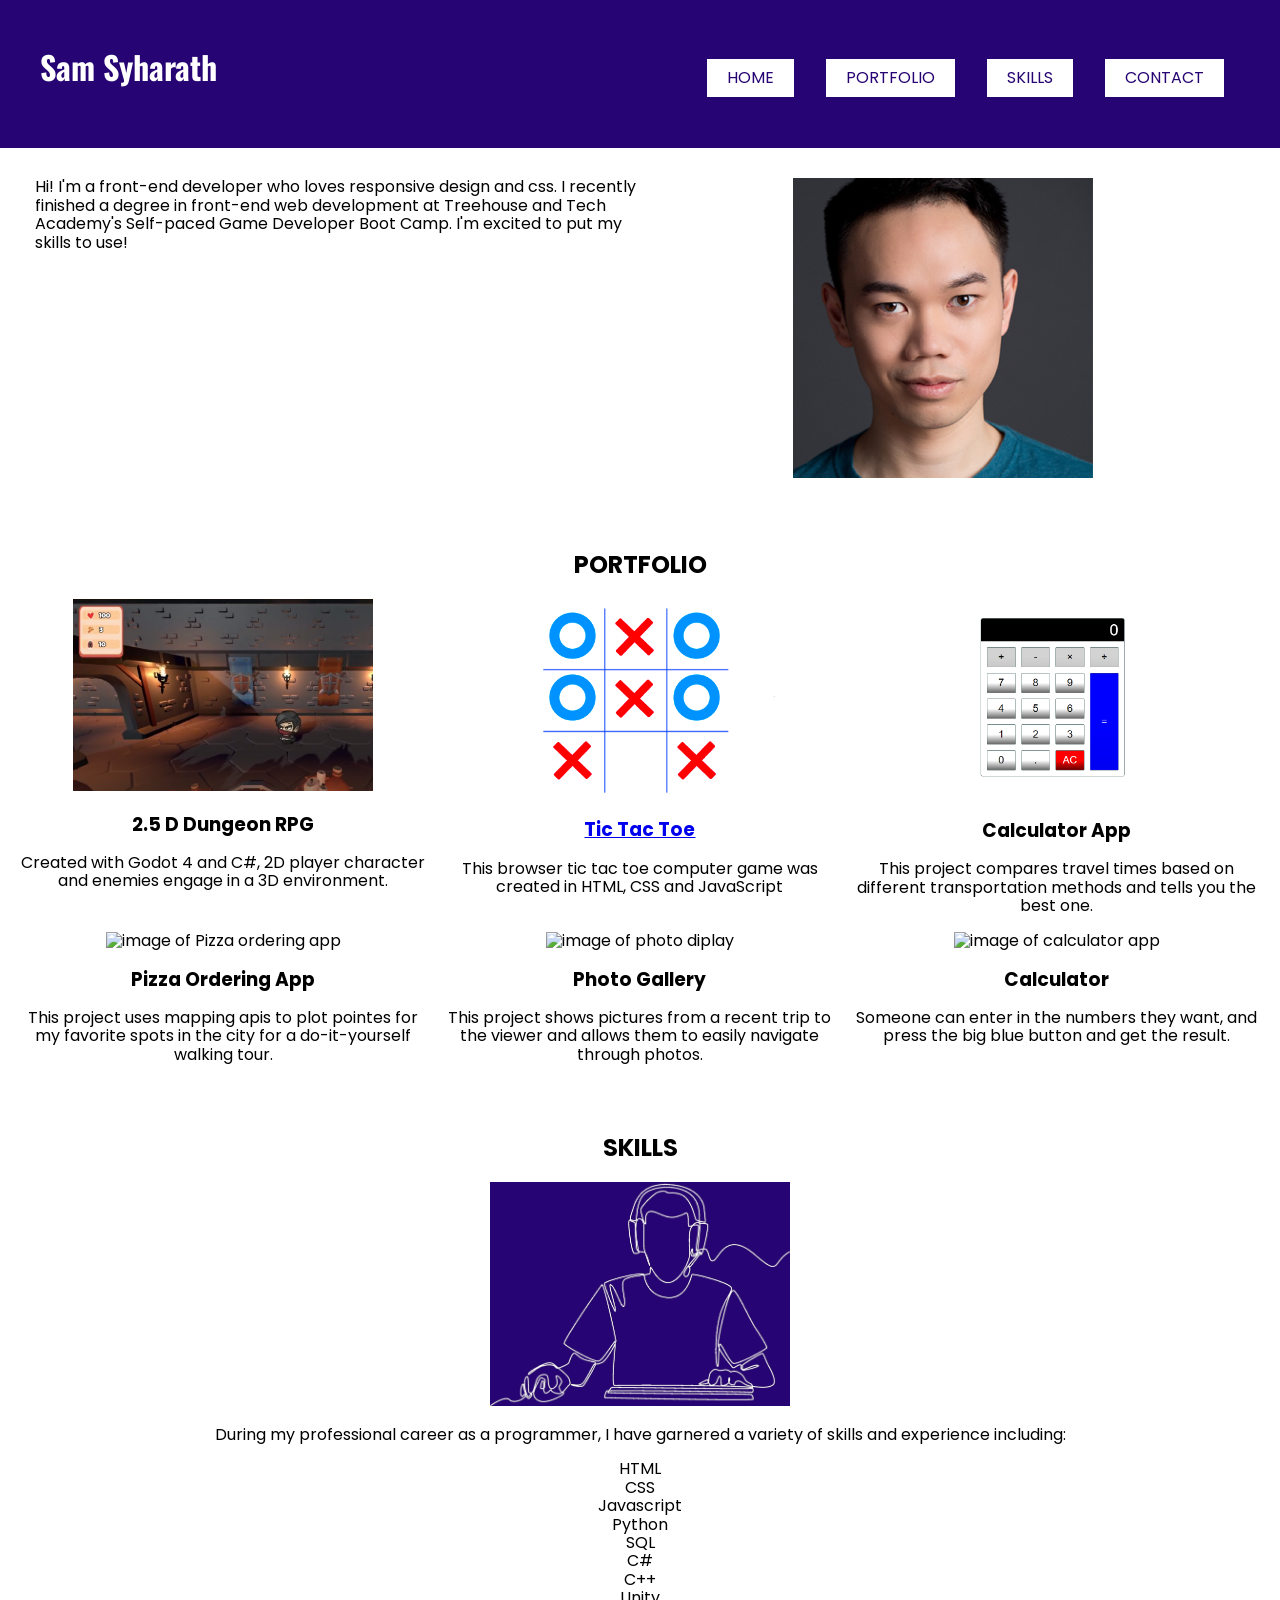
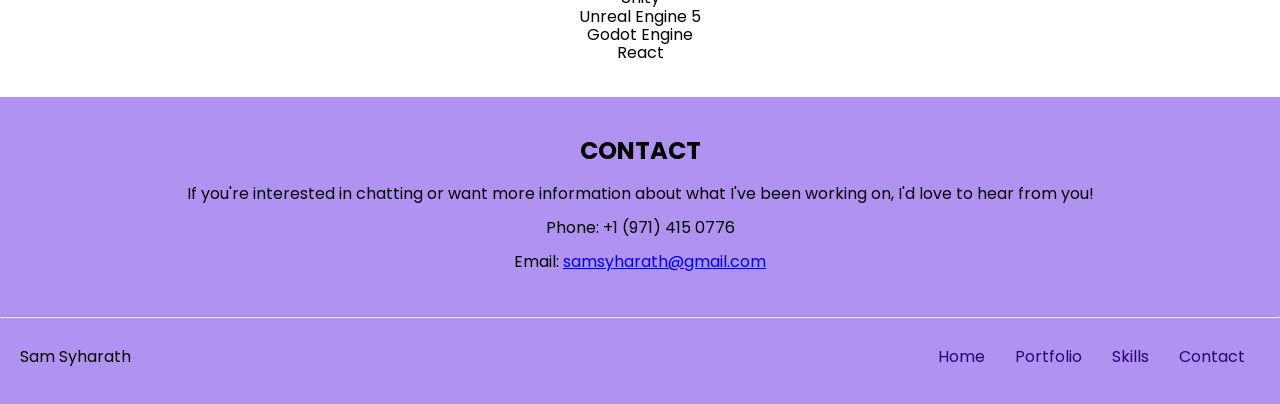
==== commit 4a63d488: "Updated images and portfolio" ====
--- a/index.html
+++ b/index.html
@@ -31,23 +31,23 @@
             <h2 id="portfolio_header">Portfolio</h2>
             <ul class="portfolio-items">
                 <li id="marketing">
-                    <img src="images\thumbnail_1_files\drpg_thumbnail.png" alt="Screenshot of 2.5D RPG">
+                    <img src="images\Thumb\drpg_thumbnail.png" alt="Screenshot of 2.5D RPG">
                     <h3>2.5 D Dungeon RPG</h3>
                     <p>Created with Godot 4 and C#, 2D player character and enemies engage in a 3D environment. </p>
                 </li>
                 <li id="search">
-                    <img src="images/portfolio-2.png" alt="image of search page">
-                    <h3>Search Page</h3>
-                    <p>This project searches through a specific database to find information that the user is trying to look up.</p>
+                    <img src="images/Thumb/tictactoe.png" alt="image of Tic Tac Tow game">
+                    <h3><a href="https://github.com/samsyharath/JavaScript-Projects/tree/65bedc917d35f218266d2b53935c48f4b32465bf/TicTacToe">Tic Tac Toe</a></h3>
+                    <p>This browser tic tac toe computer game was created in HTML, CSS and JavaScript</p>
                 </li>
                 <li id="travel">
-                    <img src="images/portfolio-3.png" alt="image of travel project">
-                    <h3>Travel App</h3>
+                    <img src="images/Thumb/calc.png" alt="image of Calculator app">
+                    <h3>Calculator App</h3>
                     <p>This project compares travel times based on different transportation methods and tells you the best one.</p>
                 </li>
                 <li id="map">
-                    <img src="images/portfolio-4.png" alt="image of map project">
-                    <h3>Map of Favorite Spots</h3>
+                    <img src="images/portfolio-4.png" alt="image of Pizza ordering app">
+                    <h3>Pizza Ordering App</h3>
                     <p>This project uses mapping apis to plot pointes for my favorite spots in the city for a do-it-yourself walking tour.</p>
                 </li>
                 <li id="photo">
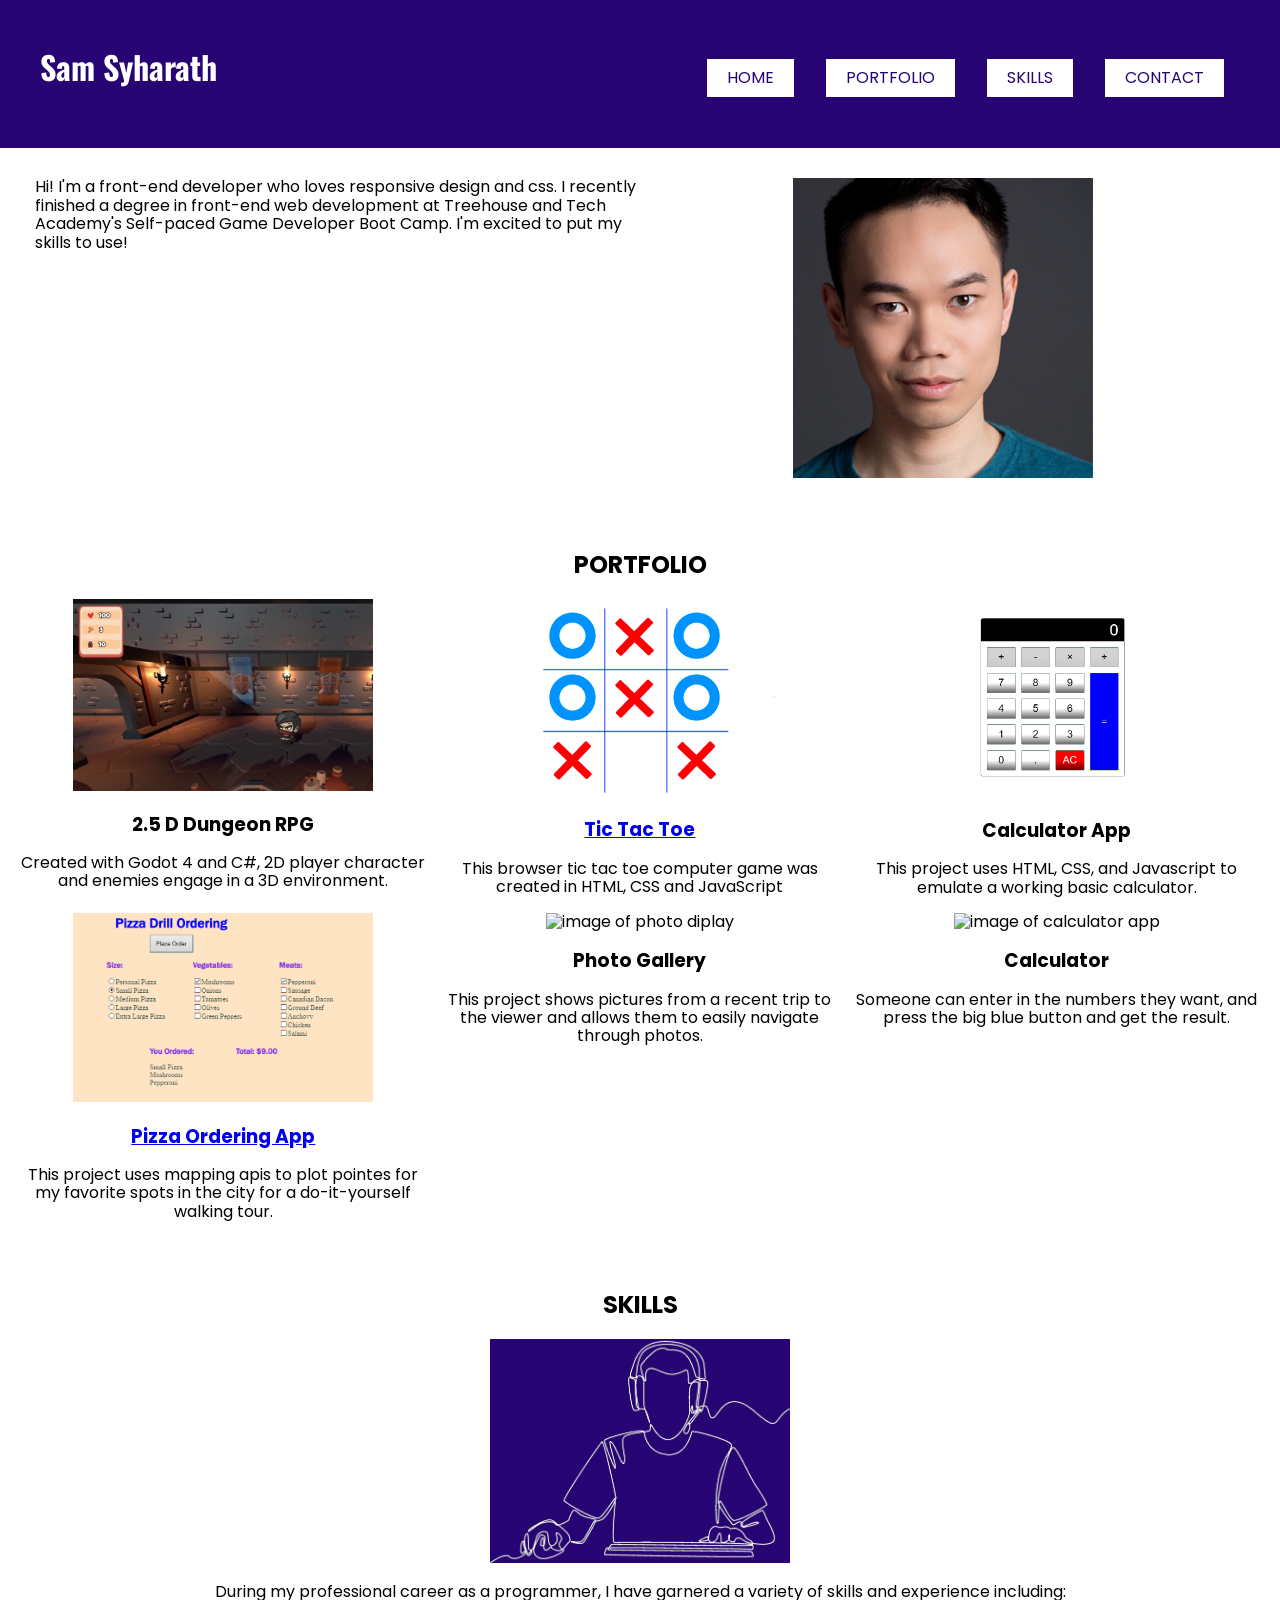
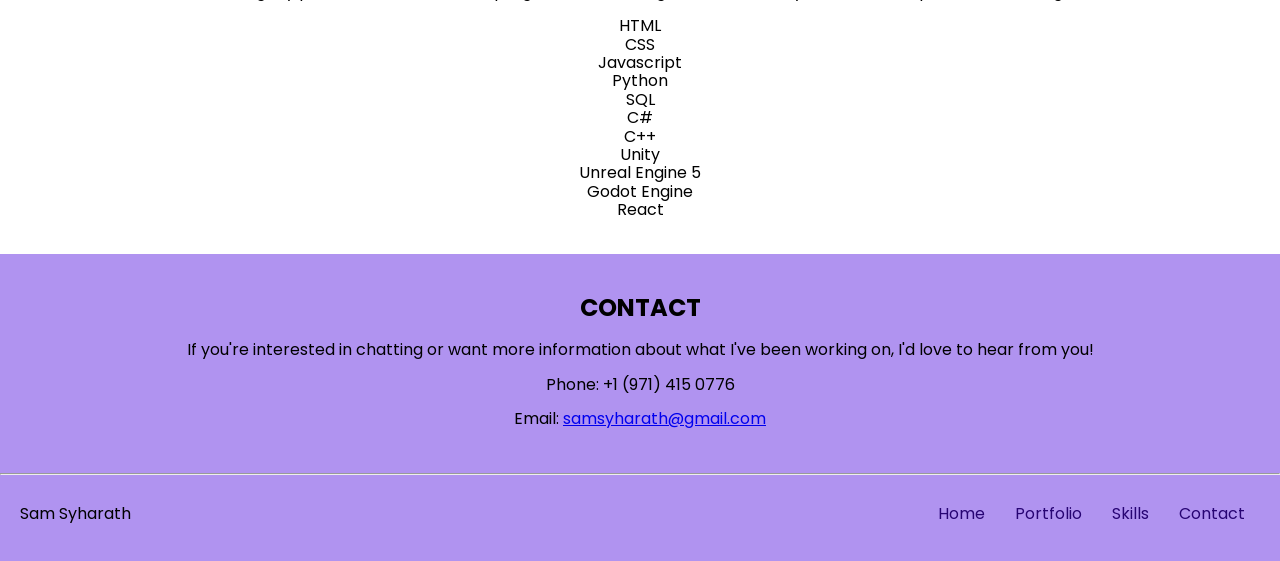
==== commit 6e90ecd9: "Added pizza app image" ====
--- a/index.html
+++ b/index.html
@@ -43,11 +43,11 @@
                 <li id="travel">
                     <img src="images/Thumb/calc.png" alt="image of Calculator app">
                     <h3>Calculator App</h3>
-                    <p>This project compares travel times based on different transportation methods and tells you the best one.</p>
+                    <p>This project uses HTML, CSS, and Javascript to emulate a working basic calculator.</p>
                 </li>
                 <li id="map">
-                    <img src="images/portfolio-4.png" alt="image of Pizza ordering app">
-                    <h3>Pizza Ordering App</h3>
+                    <img src="images/Thumb/pizza.png" alt="image of Pizza ordering app">
+                    <h3><a href="https://github.com/samsyharath/JavaScript-Projects/tree/65bedc917d35f218266d2b53935c48f4b32465bf/Pizza_Project">Pizza Ordering App</a></h3>
                     <p>This project uses mapping apis to plot pointes for my favorite spots in the city for a do-it-yourself walking tour.</p>
                 </li>
                 <li id="photo">
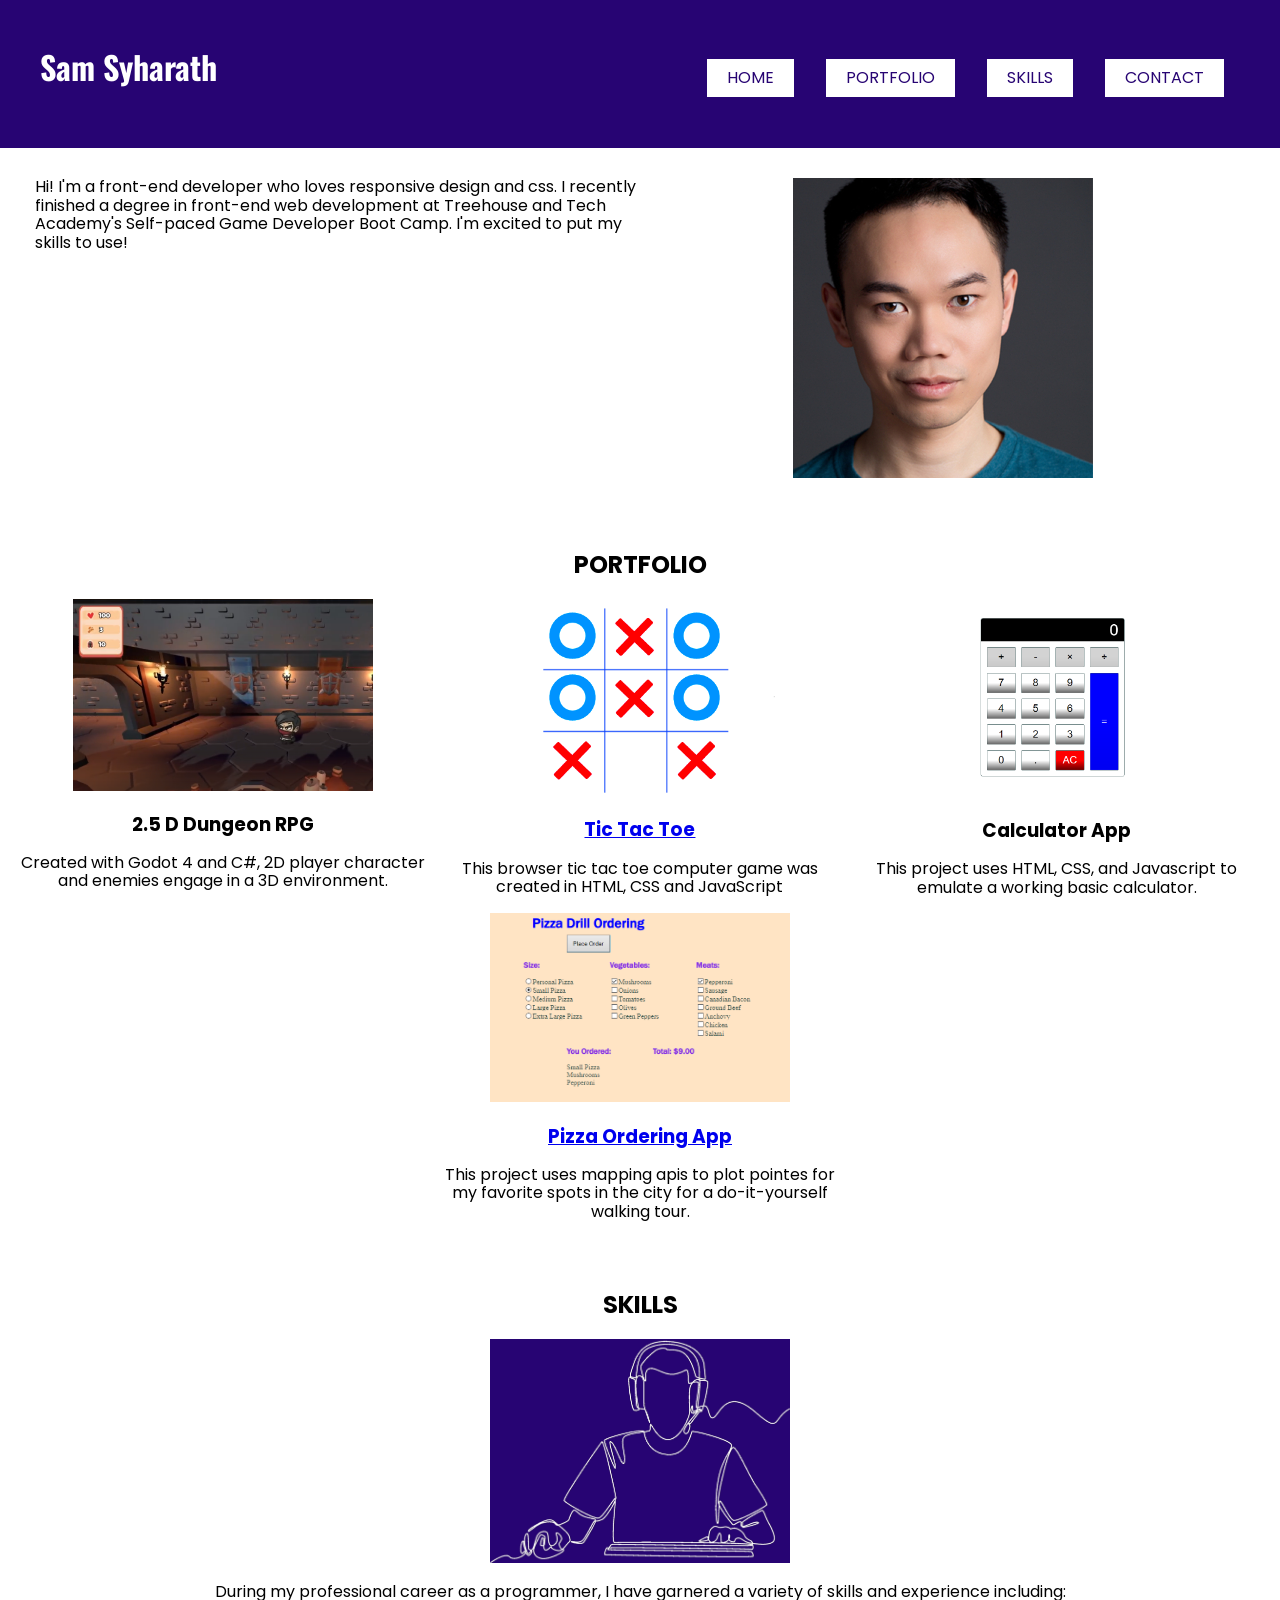
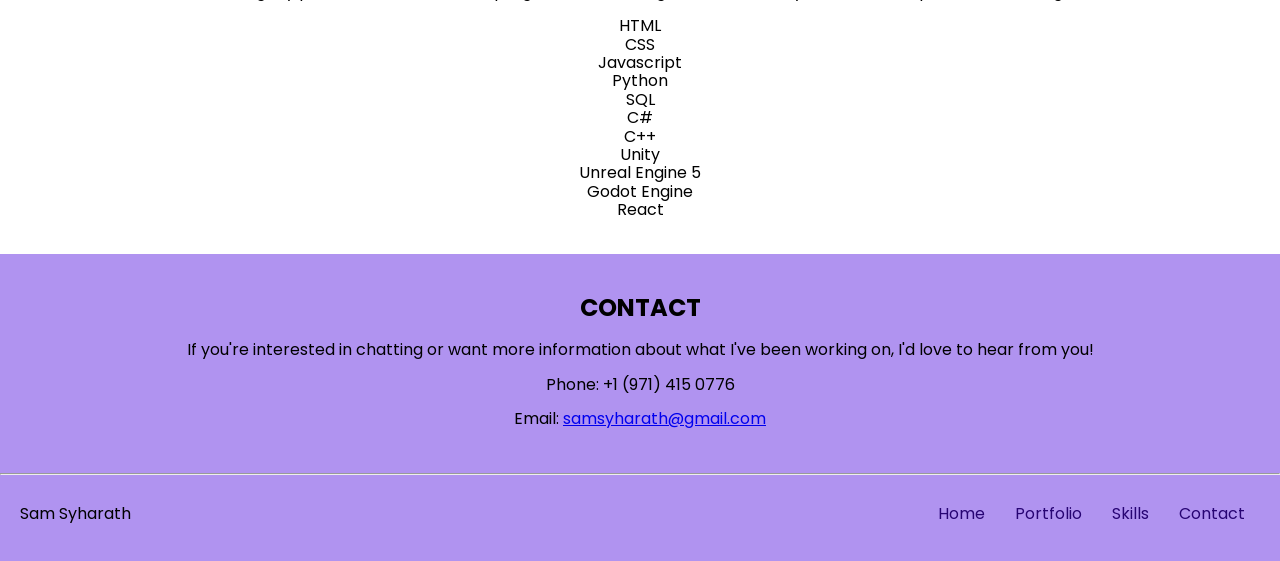
==== commit 25eb49de: "Removed stand in list items" ====
--- a/index.html
+++ b/index.html
@@ -36,7 +36,7 @@
                     <p>Created with Godot 4 and C#, 2D player character and enemies engage in a 3D environment. </p>
                 </li>
                 <li id="search">
-                    <img src="images/Thumb/tictactoe.png" alt="image of Tic Tac Tow game">
+                    <img src="images/Thumb/tictactoe.png" alt="image of Tic Tac Toe game">
                     <h3><a href="https://github.com/samsyharath/JavaScript-Projects/tree/65bedc917d35f218266d2b53935c48f4b32465bf/TicTacToe">Tic Tac Toe</a></h3>
                     <p>This browser tic tac toe computer game was created in HTML, CSS and JavaScript</p>
                 </li>
@@ -49,16 +49,6 @@
                     <img src="images/Thumb/pizza.png" alt="image of Pizza ordering app">
                     <h3><a href="https://github.com/samsyharath/JavaScript-Projects/tree/65bedc917d35f218266d2b53935c48f4b32465bf/Pizza_Project">Pizza Ordering App</a></h3>
                     <p>This project uses mapping apis to plot pointes for my favorite spots in the city for a do-it-yourself walking tour.</p>
-                </li>
-                <li id="photo">
-                    <img src="images/portfolio-5.png" alt="image of photo diplay">
-                    <h3>Photo Gallery</h3>
-                    <p>This project shows pictures from a recent trip to the viewer and allows them to easily navigate through photos.</p>
-                </li>
-                <li id="calculator">
-                    <img src="images/portfolio-6.png" alt="image of calculator app">
-                    <h3>Calculator</h3>
-                    <p>Someone can enter in the numbers they want, and press the big blue button and get the result.</p>
                 </li>
             </ul>
         </div>
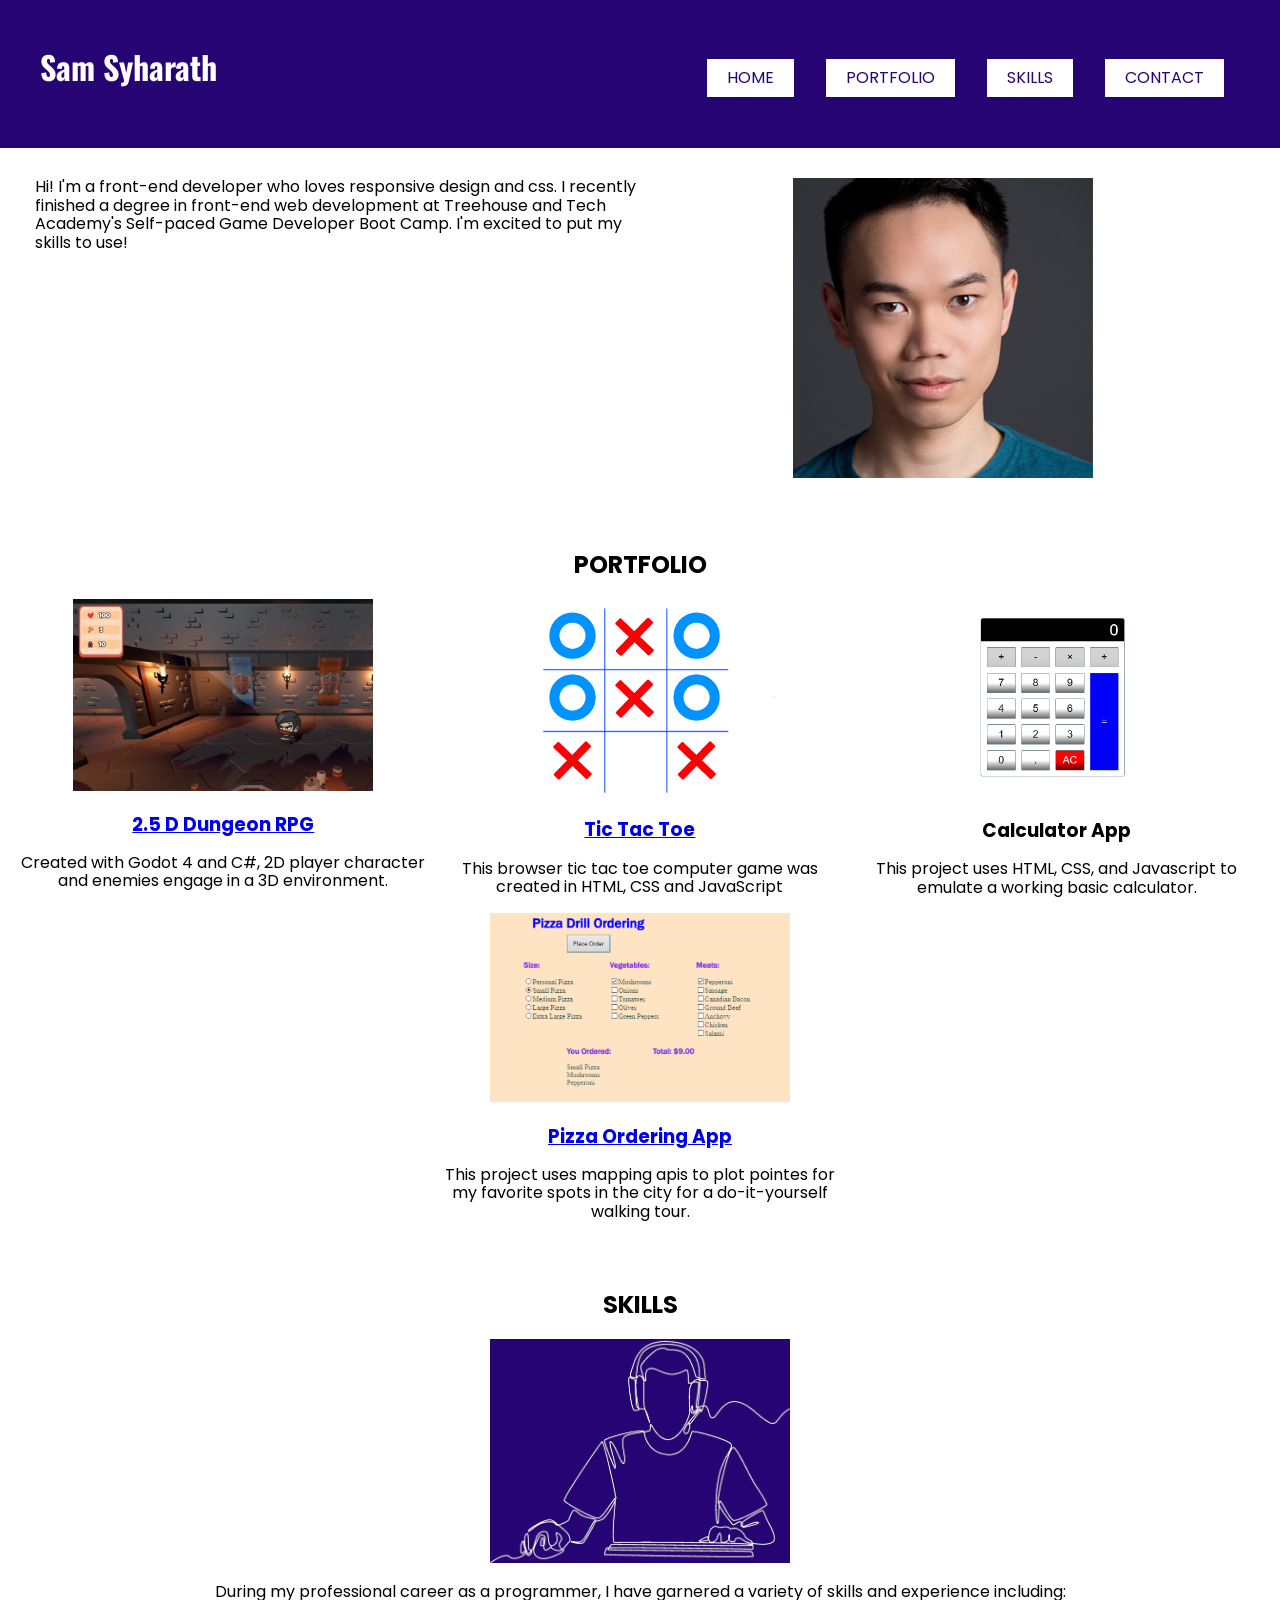
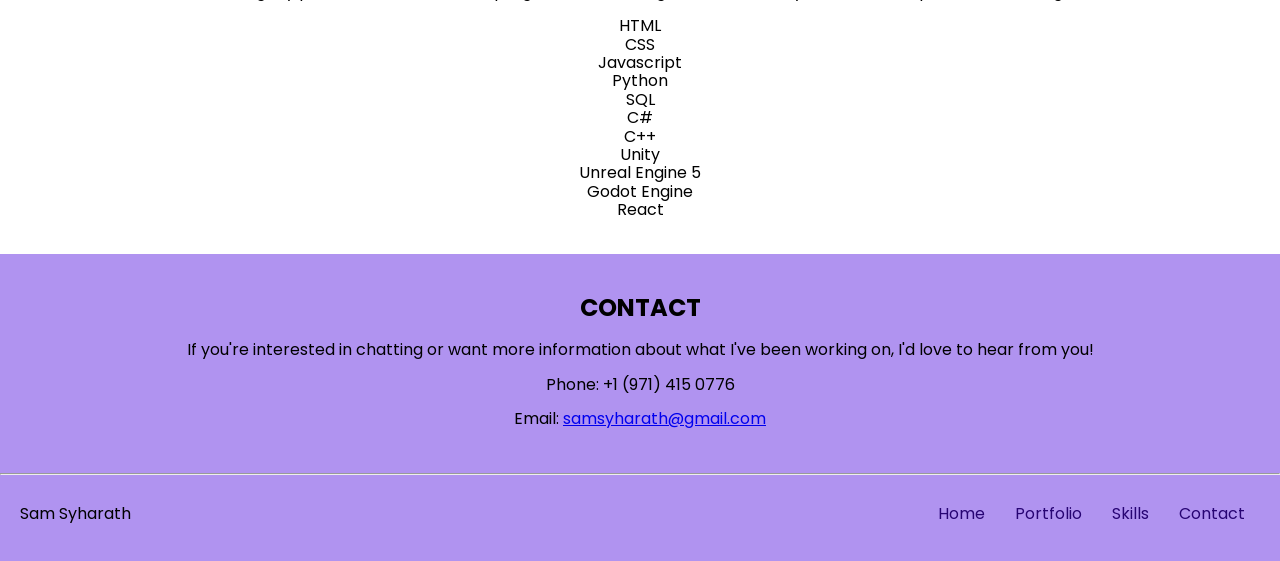
==== commit 61a1debc: "Updated dungeon rpg link" ====
--- a/index.html
+++ b/index.html
@@ -32,7 +32,7 @@
             <ul class="portfolio-items">
                 <li id="marketing">
                     <img src="images\Thumb\drpg_thumbnail.png" alt="Screenshot of 2.5D RPG">
-                    <h3>2.5 D Dungeon RPG</h3>
+                    <h3><a href="https://github.com/samsyharath/DungeonRPG.git">2.5 D Dungeon RPG</a></h3>
                     <p>Created with Godot 4 and C#, 2D player character and enemies engage in a 3D environment. </p>
                 </li>
                 <li id="search">
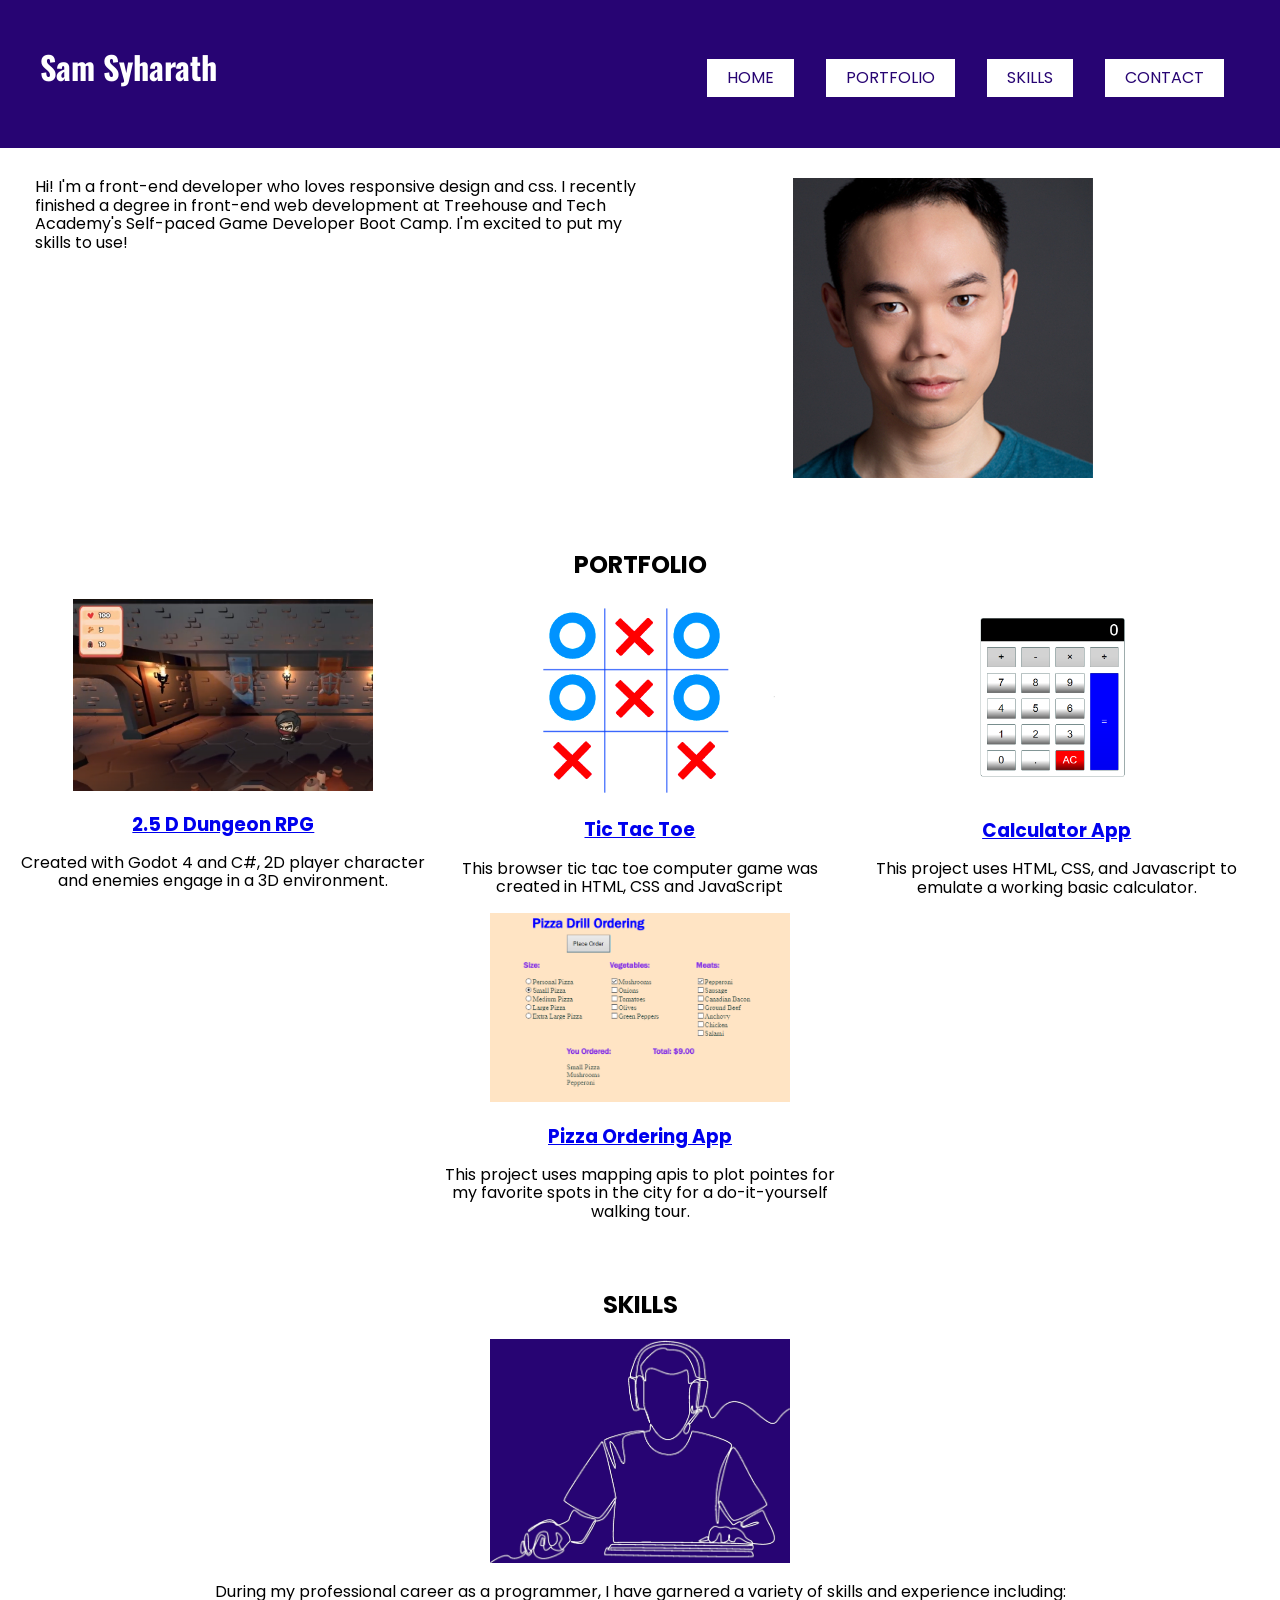
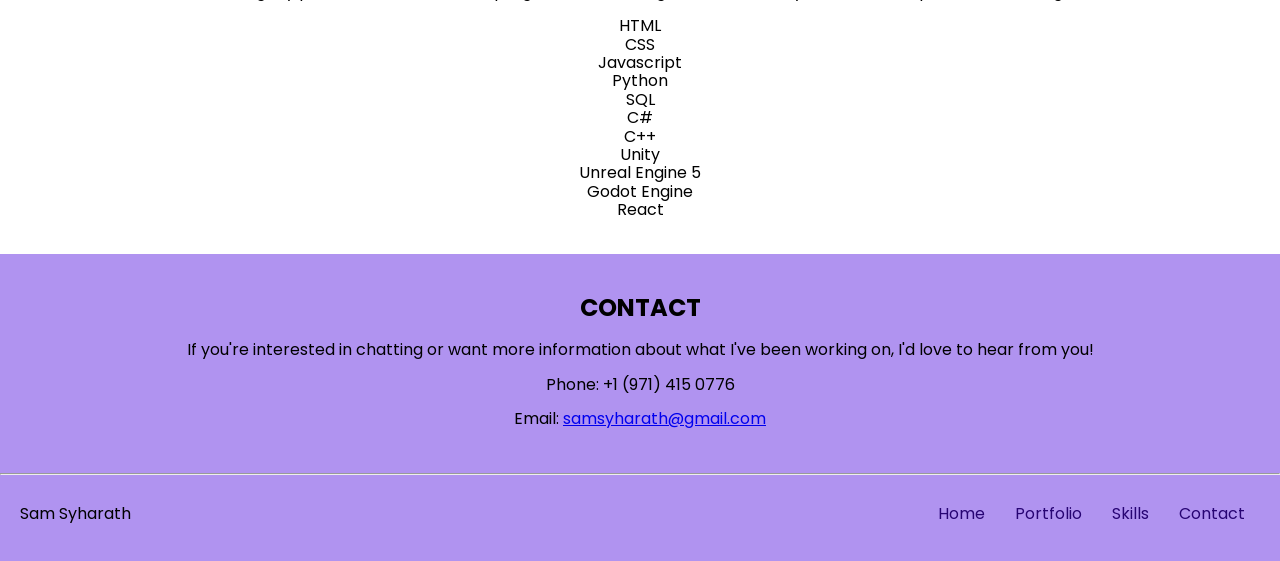
==== commit 7286ec3b: "Added link to Calculator app git" ====
--- a/index.html
+++ b/index.html
@@ -42,7 +42,7 @@
                 </li>
                 <li id="travel">
                     <img src="images/Thumb/calc.png" alt="image of Calculator app">
-                    <h3>Calculator App</h3>
+                    <h3><a href="https://github.com/samsyharath/JavaScript-Projects/tree/65bedc917d35f218266d2b53935c48f4b32465bf/JavaScript/Calculator">Calculator App</a></h3>
                     <p>This project uses HTML, CSS, and Javascript to emulate a working basic calculator.</p>
                 </li>
                 <li id="map">
